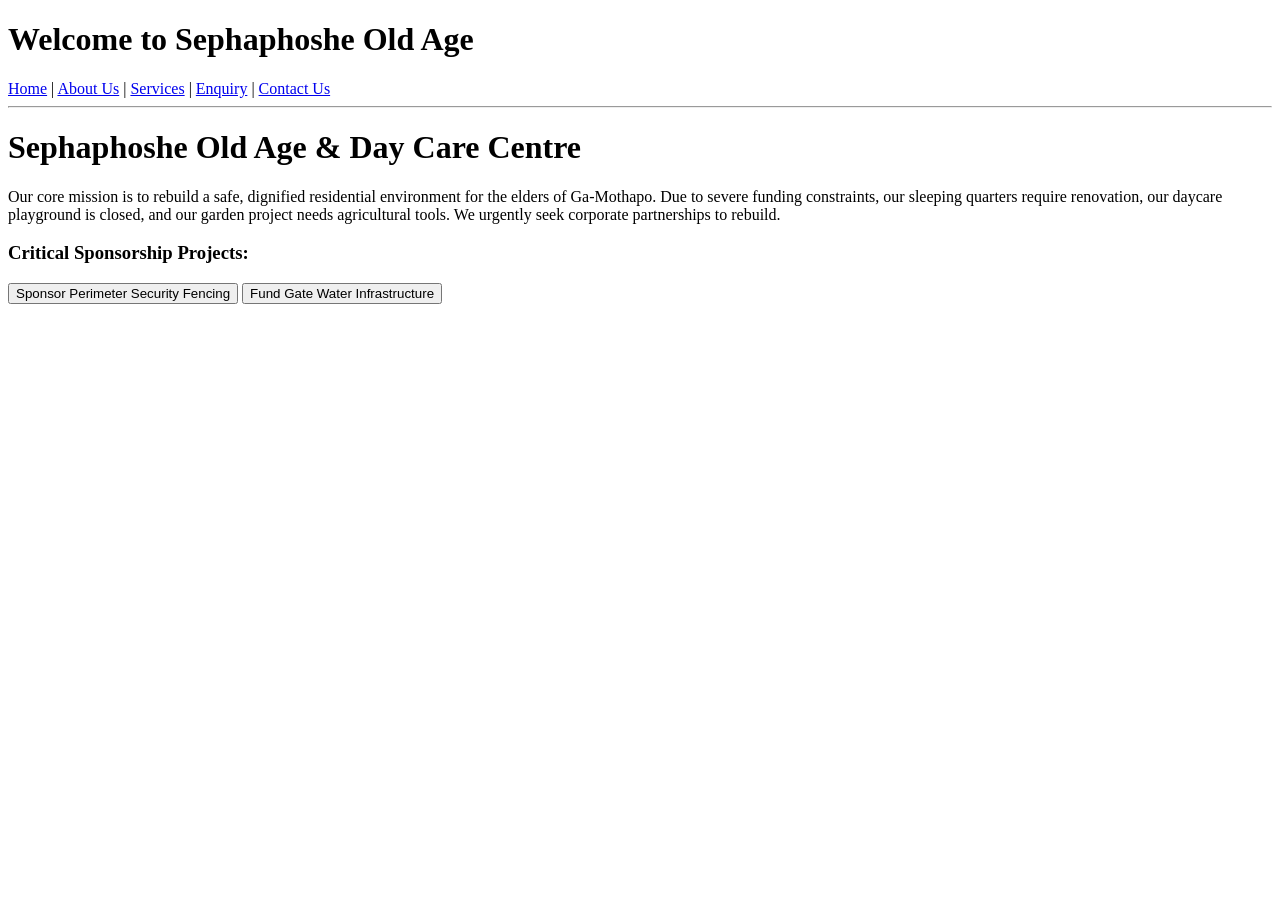
==== Sephapose-website/index.html @ 915d4496 "Update index.html" ====
<!DOCTYPE html>
<html lang="en">
<head>
    <meta charset="UTF-8">
    <title>Home - Sephaphoshe Care Centre</title>
    <link rel="stylesheet" href="css/style.css">
</head>
<body>
    <h1>Welcome to Sephaphoshe Old Age </h1>
    

    
    <nav>
        <a href="index.html">Home</a> | 
        <a href="about.html">About Us</a> | 
        <a href="services.html">Services</a> | 
        <a href="enquiry.html">Enquiry</a> | 
        <a href="contact.html">Contact Us</a>
    </nav>
    <hr>

    <h1>Sephaphoshe Old Age & Day Care Centre</h1>
    <p>
        Our core mission is to rebuild a safe, dignified residential environment for the elders of Ga-Mothapo. 
        Due to severe funding constraints, our sleeping quarters require renovation, our daycare playground is 
        closed, and our garden project needs agricultural tools. We urgently seek corporate partnerships to rebuild.
    </p>

    <h3>Critical Sponsorship Projects:</h3>
    <button type="button">Sponsor Perimeter Security Fencing</button>
    <button type="button">Fund Gate Water Infrastructure</button>

</body>
</html>
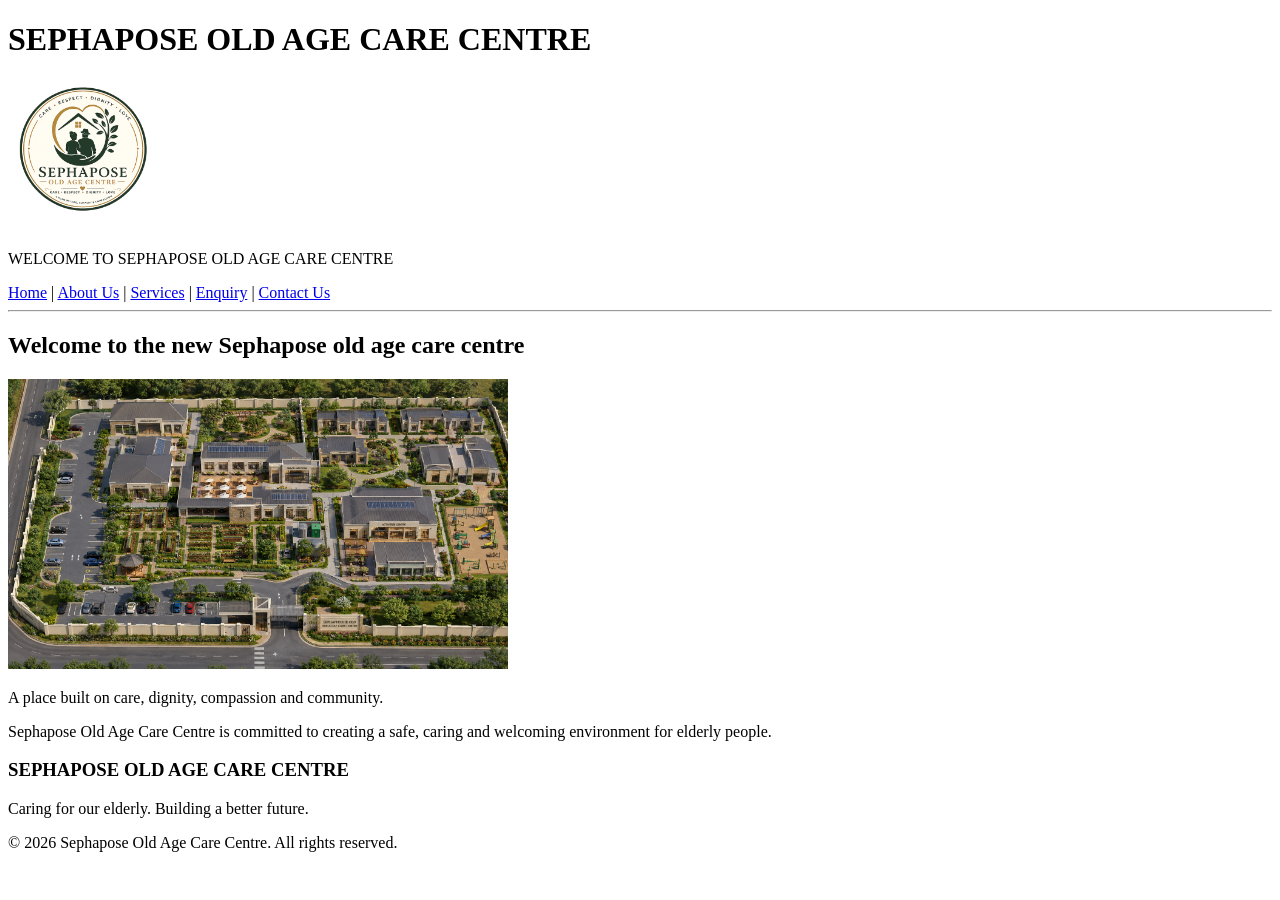
==== commit 8218e454: "adding features" ====
--- a/Sephapose-website/index.html
+++ b/Sephapose-website/index.html
@@ -1,15 +1,37 @@
 <!DOCTYPE html>
 <html lang="en">
+
 <head>
     <meta charset="UTF-8">
-    <title>Home - Sephaphoshe Care Centre</title>
-    <link rel="stylesheet" href="css/style.css">
+    <meta name="viewport" content="width=device-width, initial-scale=1.0">
+
+    <title>Sephapose Old Age Care Centre</title>
+
+    <meta
+        name="description"
+        content="Sephapose Old Age Care Centre - A place built on care, dignity, compassion and community."
+    >
 </head>
+
 <body>
-    <h1>Welcome to Sephaphoshe Old Age </h1>
+
+    <!-- ================= HEADER ================= -->
+
+    <header>
+
     
 
-    
+        <!-- Website Name -->
+        <div>
+            <h1>SEPHAPOSE OLD AGE CARE CENTRE</h1>
+            <!--logo-->
+                <img src = "images/Sephapose logo.png" alt = "Sephapose Logo" width = "150">
+            <p>WELCOME TO SEPHAPOSE OLD AGE CARE CENTRE</p>
+        </div>
+
+        <!-- Navigation -->
+        <nav>
+            
     <nav>
         <a href="index.html">Home</a> | 
         <a href="about.html">About Us</a> | 
@@ -18,18 +40,65 @@
         <a href="contact.html">Contact Us</a>
     </nav>
     <hr>
+   
 
-    <h1>Sephaphoshe Old Age & Day Care Centre</h1>
-    <p>
-        Our core mission is to rebuild a safe, dignified residential environment for the elders of Ga-Mothapo. 
-        Due to severe funding constraints, our sleeping quarters require renovation, our daycare playground is 
-        closed, and our garden project needs agricultural tools. We urgently seek corporate partnerships to rebuild.
-    </p>
+    </header>
 
-    <h3>Critical Sponsorship Projects:</h3>
-    <button type="button">Sponsor Perimeter Security Fencing</button>
-    <button type="button">Fund Gate Water Infrastructure</button>
+
+    <!-- ================= MAIN CONTENT ================= -->
+
+    <main>
+
+        <!-- HOME -->
+
+        <section id="home">
+
+            <h2>Welcome to the new Sephapose old age care centre</h2>
+             <div>
+                <img src ="images/new-centre.png"alt = "Sephapose Old Age Care Centre" width = "500">
+             </div>
+            <p>
+                A place built on care, dignity, compassion and community.
+            </p>
+
+            <p>
+                Sephapose Old Age Care Centre is committed to creating
+                a safe, caring and welcoming environment for elderly people.
+            </p>
+
+            
+
+        </section>
+
+
+      
+
+       
+
+
+  
+
+    </main>
+
+
+    <!-- ================= FOOTER ================= -->
+
+    <footer>
+
+        <h3>SEPHAPOSE OLD AGE CARE CENTRE</h3>
+
+        <p>
+            Caring for our elderly. Building a better future.
+        </p>
+
+        <p>
+            &copy; 2026 Sephapose Old Age Care Centre.
+            All rights reserved.
+        </p>
+
+    </footer>
 
 </body>
+
 </html>
 
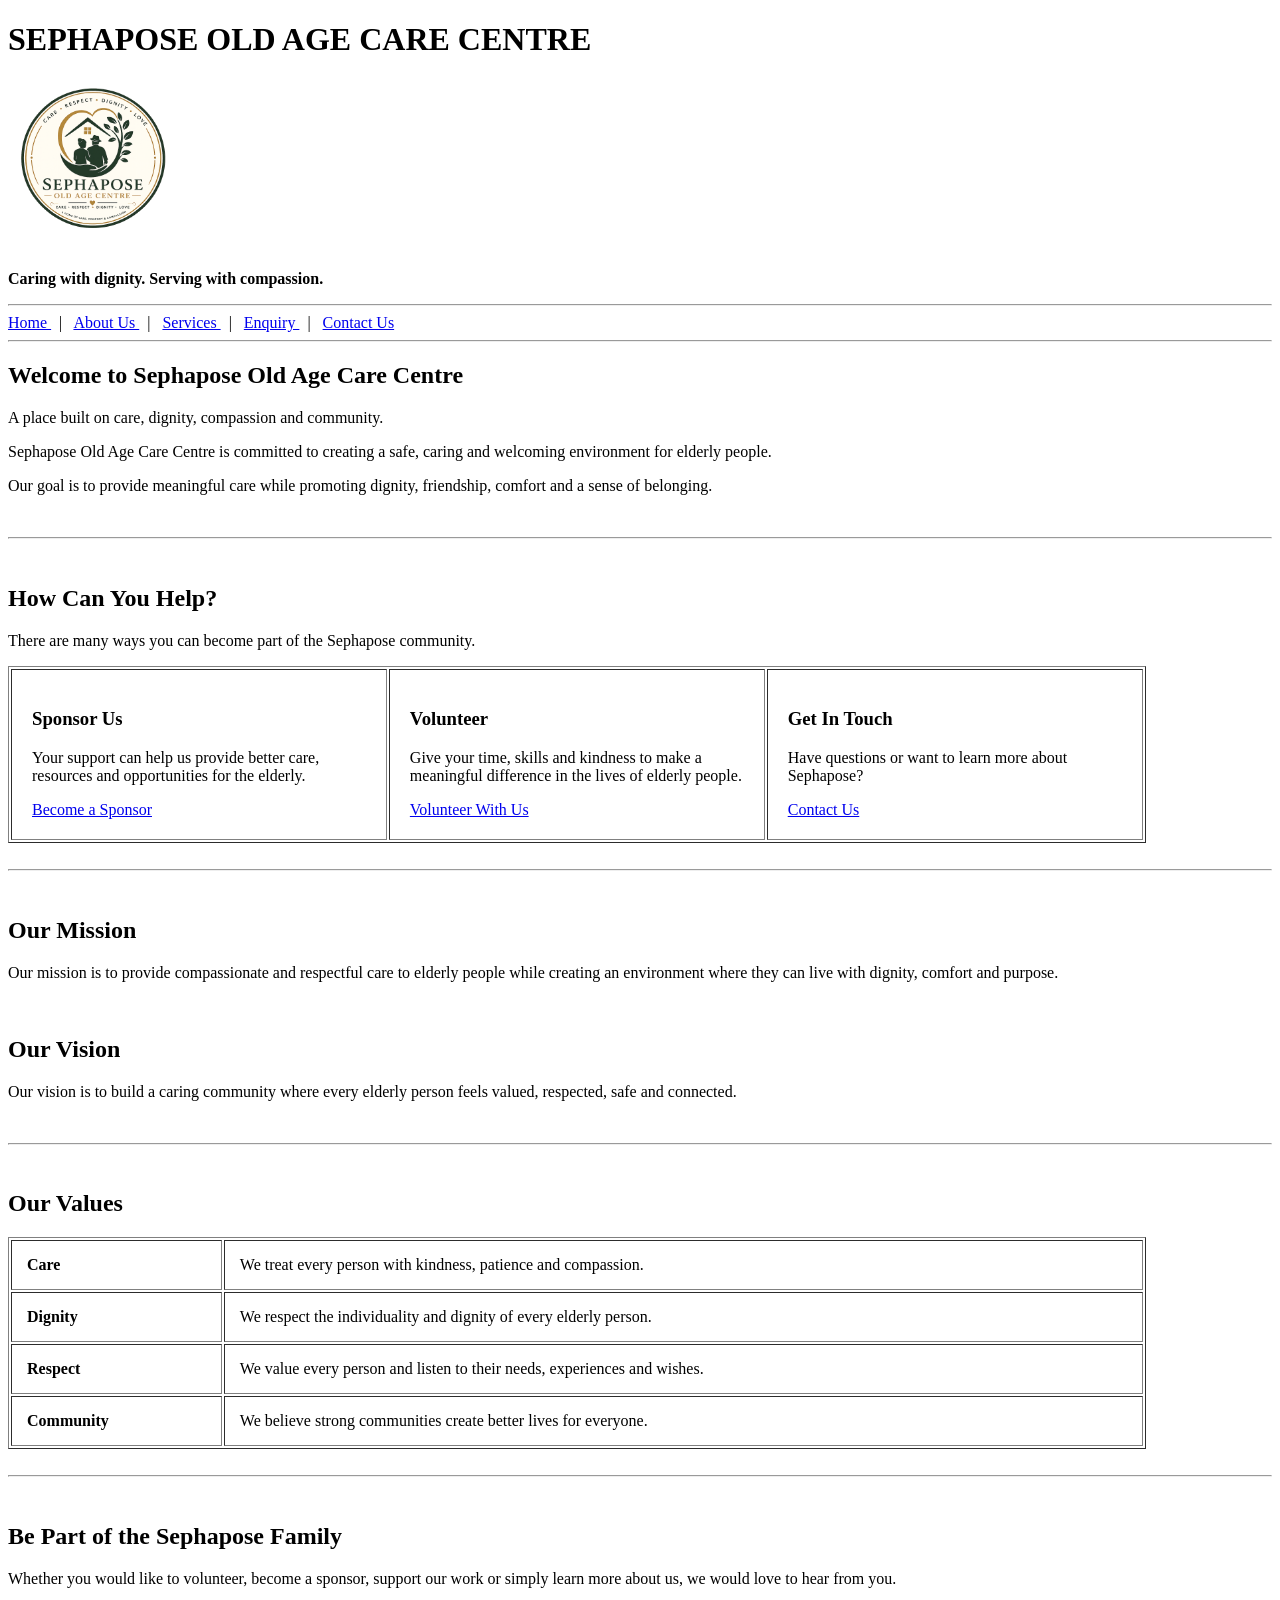
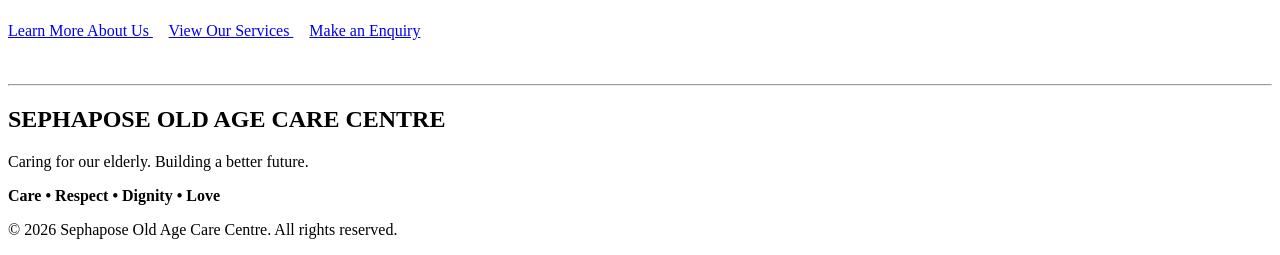
==== commit cddc35a1: "modified my htmls they where not giving" ====
--- a/Sephapose-website/index.html
+++ b/Sephapose-website/index.html
@@ -2,103 +2,600 @@
 <html lang="en">
 
 <head>
+
+    <!-- ========================================= -->
+    <!-- PAGE INFORMATION -->
+    <!-- ========================================= -->
+
+    <!-- Sets the character encoding -->
     <meta charset="UTF-8">
+
+    <!-- Makes the website work on different screen sizes -->
     <meta name="viewport" content="width=device-width, initial-scale=1.0">
 
+    <!-- The title shown on the browser tab -->
     <title>Sephapose Old Age Care Centre</title>
-
-    <meta
-        name="description"
-        content="Sephapose Old Age Care Centre - A place built on care, dignity, compassion and community."
-    >
+       <link rel="icon" href="images/Sephapose logo.png">
 </head>
 
+
 <body>
 
-    <!-- ================= HEADER ================= -->
+
+    <!-- ========================================= -->
+    <!-- HEADER SECTION -->
+    <!-- ========================================= -->
 
     <header>
 
-    
-
-        <!-- Website Name -->
-        <div>
-            <h1>SEPHAPOSE OLD AGE CARE CENTRE</h1>
-            <!--logo-->
-                <img src = "images/Sephapose logo.png" alt = "Sephapose Logo" width = "150">
-            <p>WELCOME TO SEPHAPOSE OLD AGE CARE CENTRE</p>
-        </div>
-
-        <!-- Navigation -->
-        <nav>
-            
+        <!-- Main organisation name -->
+        <h1>
+            SEPHAPOSE OLD AGE CARE CENTRE
+        </h1>
+
+
+        <!-- Sephapose logo -->
+        <!-- Make sure the logo is inside the images folder -->
+        <img
+            src="images/Sephapose logo.png"
+            alt="Sephapose Old Age Care Centre Logo"
+            width="170"
+        >
+
+
+        <!-- Short organisation slogan -->
+        <p>
+            <strong>
+                Caring with dignity. Serving with compassion.
+            </strong>
+        </p>
+
+    </header>
+
+
+
+    <!-- Horizontal line separating the header -->
+    <hr>
+
+
+
+    <!-- ========================================= -->
+    <!-- NAVIGATION SECTION -->
+    <!-- ========================================= -->
+
     <nav>
-        <a href="index.html">Home</a> | 
-        <a href="about.html">About Us</a> | 
-        <a href="services.html">Services</a> | 
-        <a href="enquiry.html">Enquiry</a> | 
-        <a href="contact.html">Contact Us</a>
+
+        <!-- Link to the Home page -->
+        <a href="index.html">
+            Home
+        </a>
+
+
+        &nbsp; | &nbsp;
+
+
+        <!-- Link to the About Us page -->
+        <a href="about.html">
+            About Us
+        </a>
+
+
+        &nbsp; | &nbsp;
+
+
+        <!-- Link to the Services page -->
+        <a href="services.html">
+            Services
+        </a>
+
+
+        &nbsp; | &nbsp;
+
+
+        <!-- Link to the Enquiry page -->
+        <a href="enquiry.html">
+            Enquiry
+        </a>
+
+
+        &nbsp; | &nbsp;
+
+
+        <!-- Link to the Contact Us page -->
+        <a href="contact.html">
+            Contact Us
+        </a>
+
     </nav>
+
+
+
+    <!-- Horizontal line below navigation -->
     <hr>
-   
-
-    </header>
-
-
-    <!-- ================= MAIN CONTENT ================= -->
+
+
+
+    <!-- ========================================= -->
+    <!-- MAIN CONTENT -->
+    <!-- ========================================= -->
 
     <main>
 
-        <!-- HOME -->
-
-        <section id="home">
-
-            <h2>Welcome to the new Sephapose old age care centre</h2>
-             <div>
-                <img src ="images/new-centre.png"alt = "Sephapose Old Age Care Centre" width = "500">
-             </div>
+
+        <!-- ========================================= -->
+        <!-- WELCOME SECTION -->
+        <!-- ========================================= -->
+
+        <section>
+
+            <!-- Main welcome heading -->
+            <h2>
+                Welcome to Sephapose Old Age Care Centre
+            </h2>
+
+
+            <!-- Short introduction -->
             <p>
                 A place built on care, dignity, compassion and community.
             </p>
 
+
+            <!-- Introduction to Sephapose -->
             <p>
                 Sephapose Old Age Care Centre is committed to creating
-                a safe, caring and welcoming environment for elderly people.
+                a safe, caring and welcoming environment for elderly
+                people.
             </p>
 
-            
+
+            <!-- Additional introduction -->
+            <p>
+                Our goal is to provide meaningful care while promoting
+                dignity, friendship, comfort and a sense of belonging.
+            </p>
 
         </section>
 
 
-      
-
-       
-
-
-  
+
+        <!-- Space between sections -->
+        <br>
+
+
+        <!-- Section separator -->
+        <hr>
+
+
+        <br>
+
+
+
+        <!-- ========================================= -->
+        <!-- HOW CAN YOU HELP SECTION -->
+        <!-- ========================================= -->
+
+        <section>
+
+            <!-- Section heading -->
+            <h2>
+                How Can You Help?
+            </h2>
+
+
+            <!-- Section introduction -->
+            <p>
+                There are many ways you can become part of the
+                Sephapose community.
+            </p>
+
+
+
+            <!-- Table containing three ways to help -->
+            <table
+                border="1"
+                cellpadding="20"
+                width="90%"
+            >
+
+                <tr>
+
+
+                    <!-- ================================= -->
+                    <!-- SPONSOR COLUMN -->
+                    <!-- ================================= -->
+
+                    <td
+                        width="33%"
+                        valign="top"
+                    >
+
+                        <!-- Sponsor heading -->
+                        <h3>
+                            Sponsor Us
+                        </h3>
+
+
+                        <!-- Sponsor description -->
+                        <p>
+                            Your support can help us provide better
+                            care, resources and opportunities for
+                            the elderly.
+                        </p>
+
+
+                        <!-- Sponsor link -->
+                        <a href="enquiry.html">
+                            Become a Sponsor
+                        </a>
+
+                    </td>
+
+
+
+                    <!-- ================================= -->
+                    <!-- VOLUNTEER COLUMN -->
+                    <!-- ================================= -->
+
+                    <td
+                        width="33%"
+                        valign="top"
+                    >
+
+                        <!-- Volunteer heading -->
+                        <h3>
+                            Volunteer
+                        </h3>
+
+
+                        <!-- Volunteer description -->
+                        <p>
+                            Give your time, skills and kindness to
+                            make a meaningful difference in the lives
+                            of elderly people.
+                        </p>
+
+
+                        <!-- Volunteer link -->
+                        <a href="enquiry.html">
+                            Volunteer With Us
+                        </a>
+
+                    </td>
+
+
+
+                    <!-- ================================= -->
+                    <!-- CONTACT COLUMN -->
+                    <!-- ================================= -->
+
+                    <td
+                        width="33%"
+                        valign="top"
+                    >
+
+                        <!-- Contact heading -->
+                        <h3>
+                            Get In Touch
+                        </h3>
+
+
+                        <!-- Contact description -->
+                        <p>
+                            Have questions or want to learn more
+                            about Sephapose?
+                        </p>
+
+
+                        <!-- Contact link -->
+                        <a href="contact.html">
+                            Contact Us
+                        </a>
+
+                    </td>
+
+
+                </tr>
+
+            </table>
+
+        </section>
+
+
+
+        <!-- Space between sections -->
+        <br>
+
+
+        <!-- Section separator -->
+        <hr>
+
+
+        <br>
+
+
+
+        <!-- ========================================= -->
+        <!-- OUR MISSION SECTION -->
+        <!-- ========================================= -->
+
+        <section>
+
+            <!-- Mission heading -->
+            <h2>
+                Our Mission
+            </h2>
+
+
+            <!-- Mission statement -->
+            <p>
+                Our mission is to provide compassionate and respectful
+                care to elderly people while creating an environment
+                where they can live with dignity, comfort and purpose.
+            </p>
+
+        </section>
+
+
+
+        <!-- Space between sections -->
+        <br>
+
+
+
+        <!-- ========================================= -->
+        <!-- OUR VISION SECTION -->
+        <!-- ========================================= -->
+
+        <section>
+
+            <!-- Vision heading -->
+            <h2>
+                Our Vision
+            </h2>
+
+
+            <!-- Vision statement -->
+            <p>
+                Our vision is to build a caring community where every
+                elderly person feels valued, respected, safe and
+                connected.
+            </p>
+
+        </section>
+
+
+
+        <!-- Space between sections -->
+        <br>
+
+
+        <!-- Section separator -->
+        <hr>
+
+
+        <br>
+
+
+
+        <!-- ========================================= -->
+        <!-- OUR VALUES SECTION -->
+        <!-- ========================================= -->
+
+        <section>
+
+            <!-- Values heading -->
+            <h2>
+                Our Values
+            </h2>
+
+
+            <!-- Table containing our values -->
+            <table
+                border="1"
+                cellpadding="15"
+                width="90%"
+            >
+
+
+                <!-- ================================= -->
+                <!-- CARE -->
+                <!-- ================================= -->
+
+                <tr>
+
+                    <td>
+                        <strong>
+                            Care
+                        </strong>
+                    </td>
+
+                    <td>
+                        We treat every person with kindness,
+                        patience and compassion.
+                    </td>
+
+                </tr>
+
+
+
+                <!-- ================================= -->
+                <!-- DIGNITY -->
+                <!-- ================================= -->
+
+                <tr>
+
+                    <td>
+                        <strong>
+                            Dignity
+                        </strong>
+                    </td>
+
+                    <td>
+                        We respect the individuality and dignity
+                        of every elderly person.
+                    </td>
+
+                </tr>
+
+
+
+                <!-- ================================= -->
+                <!-- RESPECT -->
+                <!-- ================================= -->
+
+                <tr>
+
+                    <td>
+                        <strong>
+                            Respect
+                        </strong>
+                    </td>
+
+                    <td>
+                        We value every person and listen to their
+                        needs, experiences and wishes.
+                    </td>
+
+                </tr>
+
+
+
+                <!-- ================================= -->
+                <!-- COMMUNITY -->
+                <!-- ================================= -->
+
+                <tr>
+
+                    <td>
+                        <strong>
+                            Community
+                        </strong>
+                    </td>
+
+                    <td>
+                        We believe strong communities create
+                        better lives for everyone.
+                    </td>
+
+                </tr>
+
+
+            </table>
+
+        </section>
+
+
+
+        <!-- Space between sections -->
+        <br>
+
+
+        <!-- Section separator -->
+        <hr>
+
+
+        <br>
+
+
+
+        <!-- ========================================= -->
+        <!-- CALL TO ACTION SECTION -->
+        <!-- ========================================= -->
+
+        <section>
+
+            <!-- Call to action heading -->
+            <h2>
+                Be Part of the Sephapose Family
+            </h2>
+
+
+            <!-- Call to action message -->
+            <p>
+                Whether you would like to volunteer, become a sponsor,
+                support our work or simply learn more about us,
+                we would love to hear from you.
+            </p>
+
+
+            <br>
+
+
+            <!-- Link to About Us -->
+            <a href="about.html">
+                Learn More About Us
+            </a>
+
+
+            &nbsp;&nbsp;&nbsp;
+
+
+            <!-- Link to Services -->
+            <a href="services.html">
+                View Our Services
+            </a>
+
+
+            &nbsp;&nbsp;&nbsp;
+
+
+            <!-- Link to Enquiry -->
+            <a href="enquiry.html">
+                Make an Enquiry
+            </a>
+
+        </section>
+
 
     </main>
 
 
-    <!-- ================= FOOTER ================= -->
+
+    <!-- Space before footer -->
+    <br>
+    <br>
+
+
+    <!-- Footer separator -->
+    <hr>
+
+
+
+    <!-- ========================================= -->
+    <!-- FOOTER SECTION -->
+    <!-- ========================================= -->
 
     <footer>
 
-        <h3>SEPHAPOSE OLD AGE CARE CENTRE</h3>
-
+        <!-- Organisation name -->
+        <h2>
+            SEPHAPOSE OLD AGE CARE CENTRE
+        </h2>
+
+
+        <!-- Organisation slogan -->
         <p>
             Caring for our elderly. Building a better future.
         </p>
 
+
+        <!-- Organisation values -->
         <p>
-            &copy; 2026 Sephapose Old Age Care Centre.
+            <strong>
+                Care • Respect • Dignity • Love
+            </strong>
+        </p>
+
+
+        <!-- Copyright -->
+        <p>
+            © 2026 Sephapose Old Age Care Centre.
             All rights reserved.
         </p>
 
     </footer>
 
+
 </body>
 
-</html>
-
+</html>  
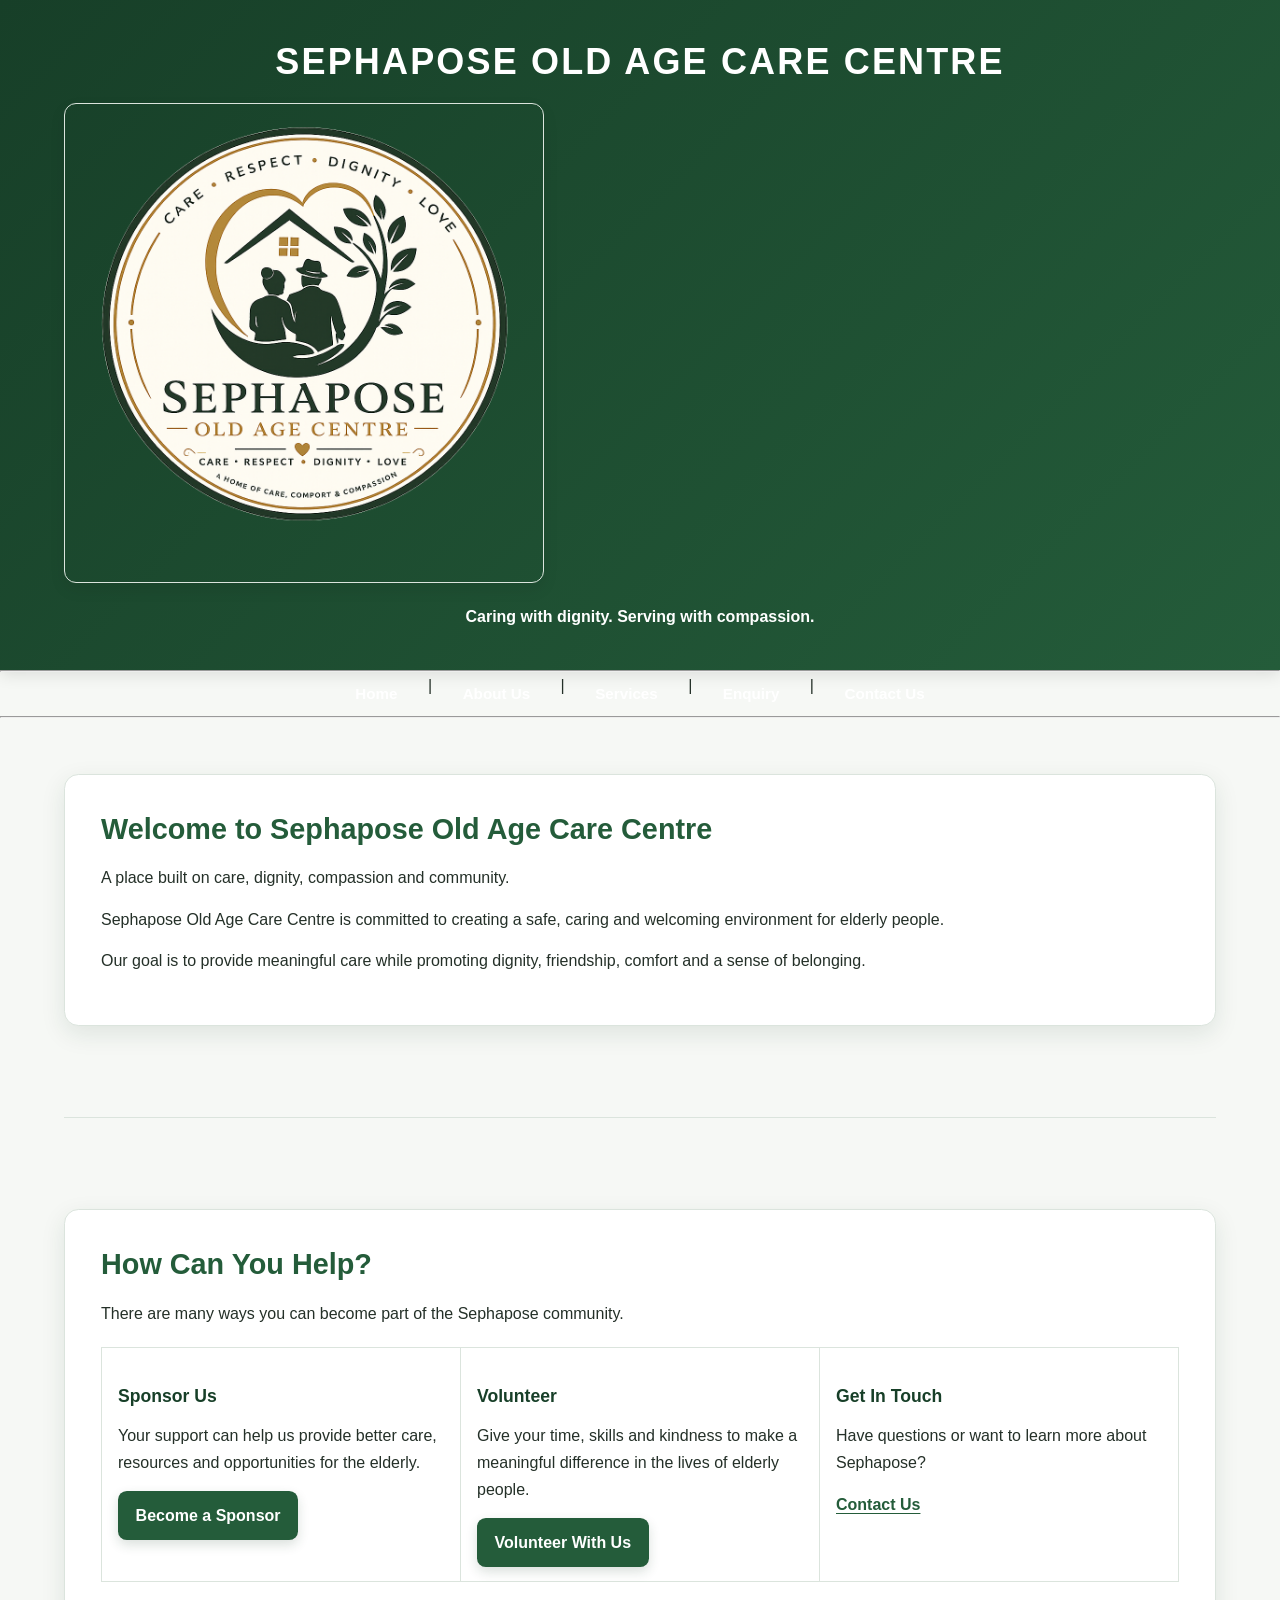
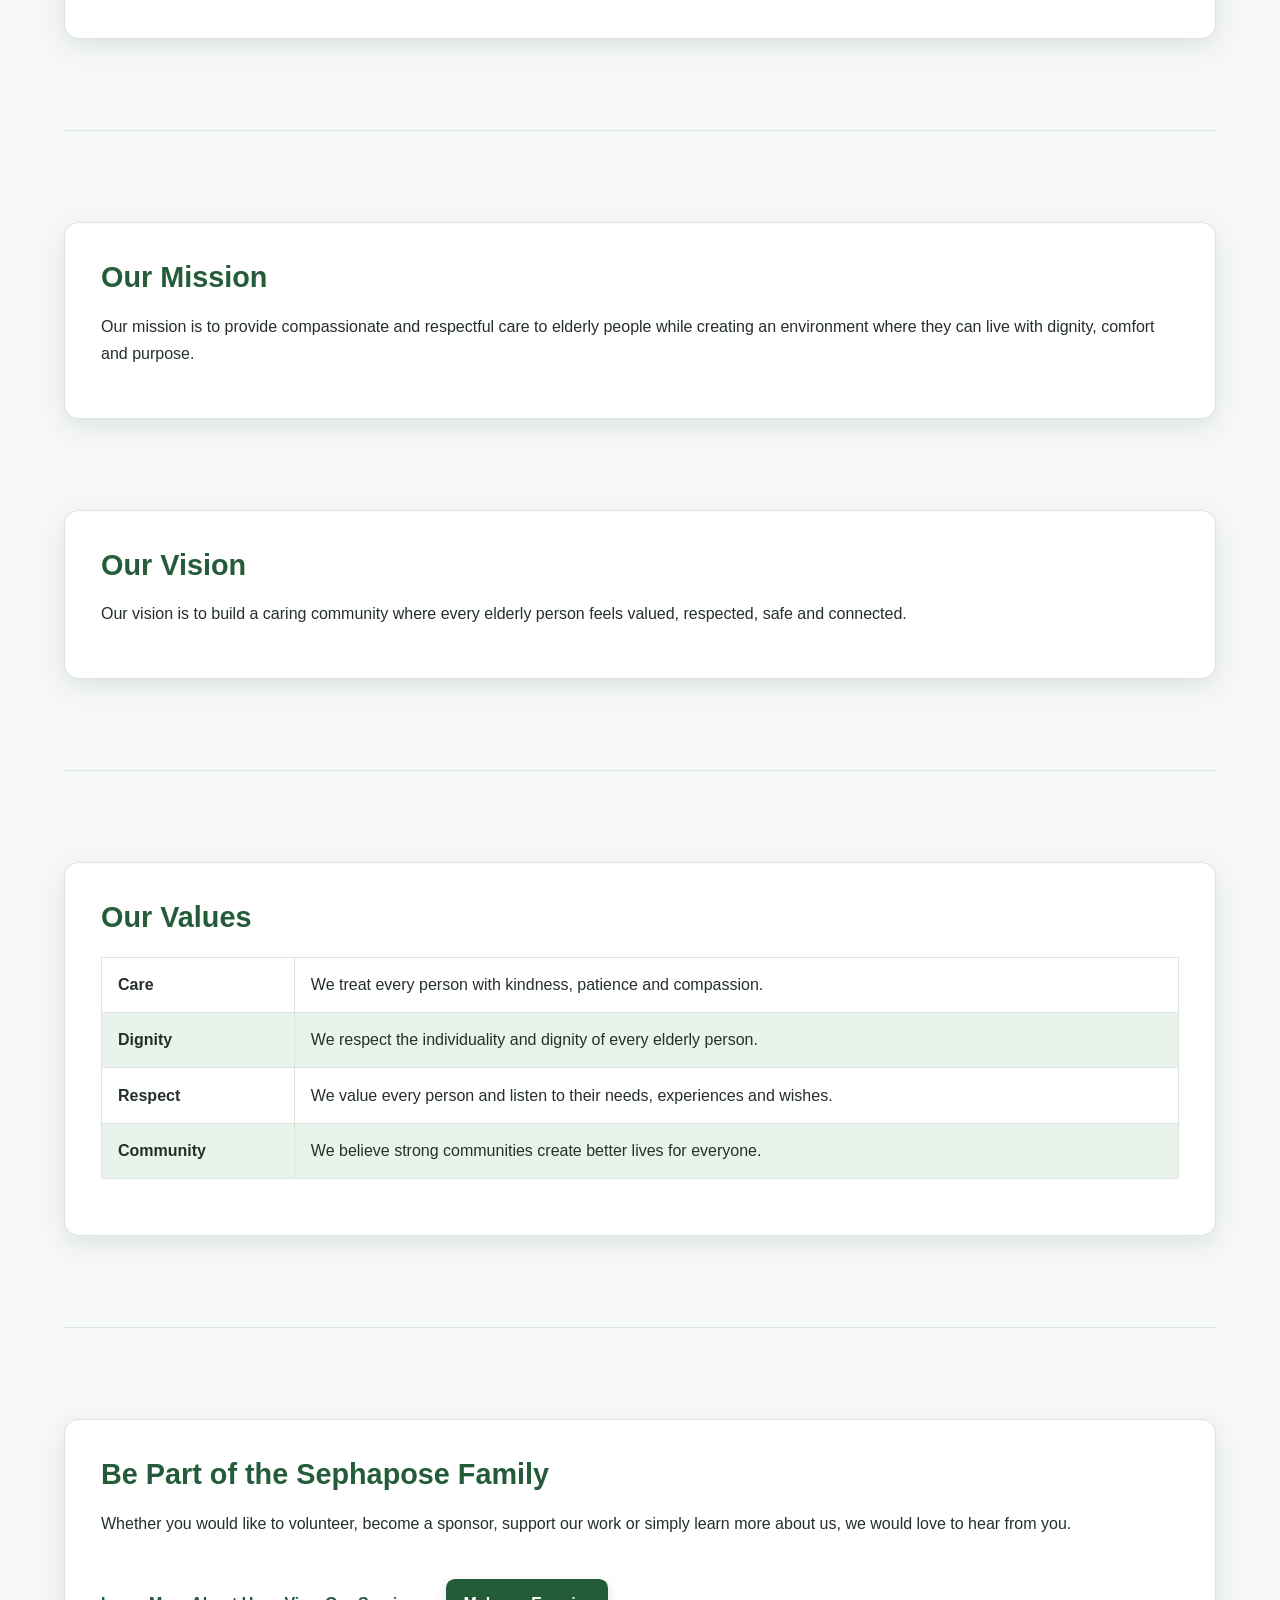
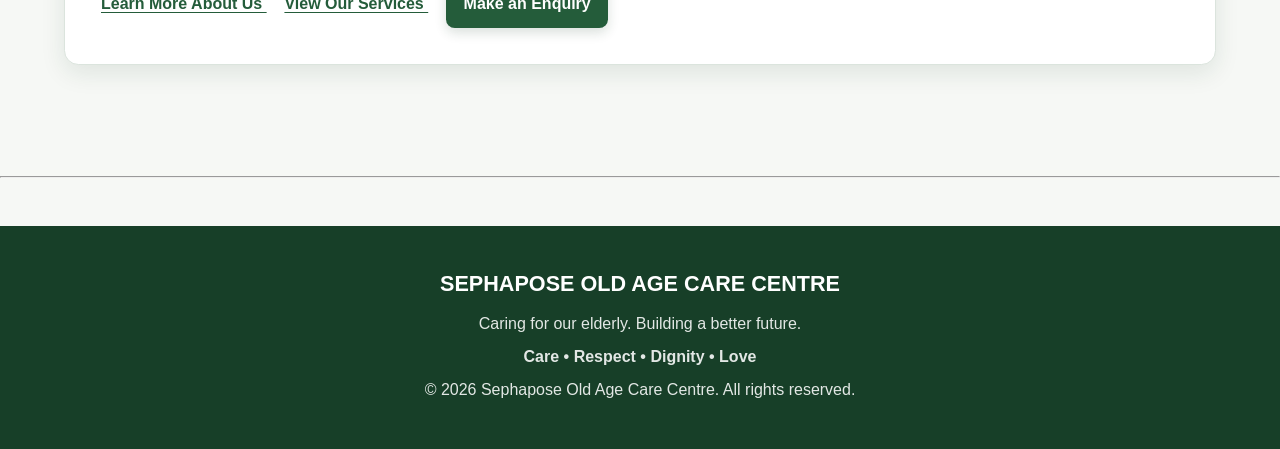
==== commit b1cac65b: "The start of css" ====
--- a/Sephapose-website/index.html
+++ b/Sephapose-website/index.html
@@ -16,6 +16,8 @@
     <!-- The title shown on the browser tab -->
     <title>Sephapose Old Age Care Centre</title>
        <link rel="icon" href="images/Sephapose logo.png">
+                <link rel="stylesheet" href="css/style.css">
+
 </head>
 
 
--- a/Sephapose-website/css/style.css
+++ b/Sephapose-website/css/style.css
@@ -0,0 +1,529 @@
+/* =========================================================
+   SEPHAPOSHE OLD AGE CARE CENTRE
+   Part 2 - External CSS / Responsive Design
+   ========================================================= */
+
+/* -------------------------
+   1. Global variables
+   ------------------------- */
+:root {
+    --primary: #245c3a;
+    --primary-dark: #173f28;
+    --primary-light: #e9f3ec;
+    --accent: #d99b35;
+    --accent-light: #fff5df;
+    --text: #243028;
+    --muted: #66736a;
+    --white: #ffffff;
+    --light: #f6f8f5;
+    --border: #dbe4dd;
+    --shadow: 0 0.5rem 1.5rem rgba(23, 63, 40, 0.10);
+    --radius: 0.9rem;
+    --max-width: 75rem;
+}
+
+/* -------------------------
+   2. Reset / default styling
+   ------------------------- */
+* {
+    box-sizing: border-box;
+    margin: 0;
+    padding: 0;
+}
+
+html {
+    scroll-behavior: smooth;
+    font-size: 100%;
+}
+
+body {
+    min-height: 100vh;
+    font-family: Arial, Helvetica, sans-serif;
+    font-size: 1rem;
+    line-height: 1.7;
+    color: var(--text);
+    background: var(--light);
+}
+
+/* Makes keyboard focus easy to see */
+:focus-visible {
+    outline: 0.2rem solid var(--accent);
+    outline-offset: 0.2rem;
+}
+
+/* -------------------------
+   3. Header
+   ------------------------- */
+header {
+    width: 100%;
+    padding: 2rem 5%;
+    text-align: center;
+    color: var(--white);
+    background: linear-gradient(135deg, var(--primary-dark), var(--primary));
+    box-shadow: 0 0.25rem 1rem rgba(0, 0, 0, 0.12);
+}
+
+header h1 {
+    margin-bottom: 1rem;
+    font-size: clamp(1.35rem, 3vw, 2.25rem);
+    line-height: 1.2;
+    letter-spacing: 0.06em;
+}
+
+header hr,
+footer hr {
+    max-width: 75rem;
+    margin: 1.25rem auto 0;
+    border: 0;
+    border-top: 0.08rem solid rgba(255, 255, 255, 0.35);
+}
+
+/* -------------------------
+   4. Navigation
+   ------------------------- */
+nav {
+    display: flex;
+    flex-wrap: wrap;
+    justify-content: center;
+    gap: 0.45rem;
+    max-width: var(--max-width);
+    margin: 0 auto;
+}
+
+nav a {
+    display: inline-block;
+    padding: 0.55rem 0.9rem;
+    border-radius: 2rem;
+    color: var(--white);
+    font-weight: 700;
+    font-size: 0.95rem;
+    text-decoration: none;
+    transition: background-color 0.2s ease, transform 0.2s ease;
+}
+
+nav a:hover {
+    background-color: rgba(255, 255, 255, 0.16);
+    transform: translateY(-0.1rem);
+}
+
+nav a:active {
+    transform: translateY(0);
+    background-color: var(--accent);
+}
+
+/* -------------------------
+   5. Main content
+   ------------------------- */
+main {
+    width: min(92%, var(--max-width));
+    margin: 2.5rem auto;
+}
+
+main > h2:first-child {
+    margin-bottom: 1rem;
+    color: var(--primary-dark);
+    font-size: clamp(1.75rem, 4vw, 2.5rem);
+    line-height: 1.2;
+}
+
+main > p {
+    max-width: 50rem;
+    margin-bottom: 1rem;
+    color: var(--muted);
+}
+
+/* -------------------------
+   6. Sections / cards
+   ------------------------- */
+section {
+    margin: 2rem 0;
+    padding: clamp(1.25rem, 3vw, 2rem);
+    background: var(--white);
+    border: 0.08rem solid var(--border);
+    border-radius: var(--radius);
+    box-shadow: var(--shadow);
+}
+
+section:hover {
+    box-shadow: 0 0.75rem 2rem rgba(23, 63, 40, 0.14);
+}
+
+section h2 {
+    margin-bottom: 1rem;
+    color: var(--primary);
+    font-size: clamp(1.35rem, 3vw, 1.8rem);
+    line-height: 1.3;
+}
+
+section h3 {
+    margin: 1.25rem 0 0.65rem;
+    color: var(--primary-dark);
+    font-size: 1.1rem;
+}
+
+section p {
+    margin-bottom: 0.9rem;
+}
+
+section ul {
+    margin: 0.75rem 0 0 1.25rem;
+}
+
+section li {
+    margin-bottom: 0.4rem;
+}
+
+main > hr {
+    border: 0;
+    border-top: 0.08rem solid var(--border);
+    margin: 2rem 0;
+}
+
+/* -------------------------
+   7. Images
+   ------------------------- */
+img {
+    display: block;
+    width: 100%;
+    max-width: 30rem;
+    height: auto;
+    margin: 1.25rem 0;
+    border-radius: 0.75rem;
+    border: 0.08rem solid var(--border);
+    box-shadow: 0 0.4rem 1rem rgba(0, 0, 0, 0.08);
+    object-fit: cover;
+}
+
+section img:hover {
+    transform: scale(1.01);
+    transition: transform 0.2s ease;
+}
+
+/* -------------------------
+   8. Links / buttons
+   ------------------------- */
+a {
+    color: var(--primary);
+    font-weight: 600;
+    text-underline-offset: 0.18rem;
+}
+
+main a:not(nav a) {
+    transition: color 0.2s ease, background-color 0.2s ease;
+}
+
+main a:not(nav a):hover {
+    color: var(--primary-dark);
+}
+
+main a[href="enquiry.html"] {
+    display: inline-block;
+    padding: 0.7rem 1.1rem;
+    border-radius: 0.55rem;
+    color: var(--white);
+    background: var(--primary);
+    text-decoration: none;
+    box-shadow: 0 0.3rem 0.7rem rgba(23, 63, 40, 0.16);
+}
+
+main a[href="enquiry.html"]:hover {
+    background: var(--primary-dark);
+    transform: translateY(-0.08rem);
+}
+
+main a[href="enquiry.html"]:active {
+    transform: translateY(0);
+}
+
+/* -------------------------
+   9. Tables
+   ------------------------- */
+table {
+    width: 100%;
+    margin: 1.25rem 0;
+    border-collapse: collapse;
+    background: var(--white);
+    overflow: hidden;
+}
+
+th,
+td {
+    padding: 0.85rem 1rem;
+    text-align: left;
+    vertical-align: top;
+    border: 0.08rem solid var(--border);
+}
+
+th {
+    color: var(--white);
+    background: var(--primary);
+    font-weight: 700;
+}
+
+tr:nth-child(even) {
+    background: var(--primary-light);
+}
+
+tr:hover {
+    background: var(--accent-light);
+}
+
+/* -------------------------
+   10. Forms
+   ------------------------- */
+form {
+    max-width: 50rem;
+    margin: 0 auto;
+}
+
+fieldset {
+    padding: clamp(1.25rem, 4vw, 2rem);
+    border: 0.12rem solid var(--border);
+    border-radius: var(--radius);
+    background: var(--white);
+    box-shadow: var(--shadow);
+}
+
+legend {
+    padding: 0 0.65rem;
+    color: var(--primary-dark);
+    font-size: 1.35rem;
+    font-weight: 700;
+}
+
+label {
+    display: block;
+    margin: 1rem 0 0.35rem;
+    color: var(--primary-dark);
+    font-weight: 700;
+}
+
+input,
+select,
+textarea {
+    width: 100%;
+    padding: 0.75rem 0.85rem;
+    border: 0.08rem solid #bccac0;
+    border-radius: 0.5rem;
+    color: var(--text);
+    background: var(--white);
+    font: inherit;
+}
+
+input:hover,
+select:hover,
+textarea:hover {
+    border-color: var(--primary);
+}
+
+input:focus,
+select:focus,
+textarea:focus {
+    border-color: var(--primary);
+    box-shadow: 0 0 0 0.2rem rgba(36, 92, 58, 0.12);
+    outline: none;
+}
+
+textarea {
+    min-height: 9rem;
+    resize: vertical;
+}
+
+button,
+input[type="submit"] {
+    width: auto;
+    margin-top: 1.25rem;
+    padding: 0.75rem 1.35rem;
+    border: 0;
+    border-radius: 0.55rem;
+    color: var(--white);
+    background: var(--primary);
+    font: inherit;
+    font-weight: 700;
+    cursor: pointer;
+    transition: background-color 0.2s ease, transform 0.2s ease;
+}
+
+button:hover,
+input[type="submit"]:hover {
+    background: var(--primary-dark);
+    transform: translateY(-0.1rem);
+}
+
+button:active,
+input[type="submit"]:active {
+    transform: translateY(0);
+    background: var(--accent);
+}
+
+/* -------------------------
+   11. Footer
+   ------------------------- */
+footer {
+    margin-top: 3rem;
+    padding: 2.5rem 5%;
+    text-align: center;
+    color: var(--white);
+    background: var(--primary-dark);
+}
+
+footer h2 {
+    margin-bottom: 0.5rem;
+    font-size: 1.35rem;
+}
+
+footer p {
+    margin: 0.35rem 0;
+    color: rgba(255, 255, 255, 0.88);
+}
+
+/* -------------------------
+   12. Responsive iframe / map
+   ------------------------- */
+iframe {
+    width: 100%;
+    max-width: 100%;
+    min-height: 20rem;
+    border: 0;
+    border-radius: 0.75rem;
+}
+
+/* -------------------------
+   13. Responsive layout
+   Tablet: 768px+
+   ------------------------- */
+@media (min-width: 48rem) {
+    main {
+        width: min(90%, var(--max-width));
+    }
+
+    section {
+        padding: 2rem;
+    }
+
+    section img {
+        max-width: 32rem;
+    }
+
+    table {
+        font-size: 1rem;
+    }
+}
+
+/* -------------------------
+   14. Desktop: 1024px+
+   ------------------------- */
+@media (min-width: 64rem) {
+    header {
+        padding: 2.5rem 5%;
+    }
+
+    main {
+        margin-top: 3.5rem;
+        margin-bottom: 3.5rem;
+    }
+
+    section {
+        padding: 2.25rem;
+    }
+
+    section img {
+        max-width: 34rem;
+    }
+}
+
+/* -------------------------
+   15. Mobile: below 600px
+   ------------------------- */
+@media (max-width: 37.5rem) {
+    body {
+        font-size: 0.95rem;
+    }
+
+    header {
+        padding: 1.5rem 4%;
+    }
+
+    header h1 {
+        font-size: 1.35rem;
+        letter-spacing: 0.03em;
+    }
+
+    nav {
+        flex-direction: column;
+        align-items: stretch;
+        gap: 0.3rem;
+    }
+
+    nav a {
+        text-align: center;
+        border-radius: 0.5rem;
+    }
+
+    main {
+        width: 94%;
+        margin: 1.5rem auto;
+    }
+
+    section {
+        padding: 1.15rem;
+        margin: 1.25rem 0;
+    }
+
+    th,
+    td {
+        padding: 0.65rem;
+        font-size: 0.9rem;
+    }
+
+    /* Keeps wide tables usable on small screens */
+    table {
+        display: block;
+        overflow-x: auto;
+        white-space: normal;
+    }
+
+    iframe {
+        min-height: 16rem;
+    }
+
+    footer {
+        padding: 2rem 4%;
+    }
+}
+
+/* -------------------------
+   16. Small phones
+   ------------------------- */
+@media (max-width: 30rem) {
+    main > h2:first-child {
+        font-size: 1.65rem;
+    }
+
+    section h2 {
+        font-size: 1.3rem;
+    }
+
+    button,
+    input[type="submit"],
+    main a[href="enquiry.html"] {
+        width: 100%;
+        text-align: center;
+    }
+}
+
+/* -------------------------
+   17. Reduced motion accessibility
+   ------------------------- */
+@media (prefers-reduced-motion: reduce) {
+    html {
+        scroll-behavior: auto;
+    }
+
+    *,
+    *::before,
+    *::after {
+        transition: none !important;
+        animation: none !important;
+    }
+}
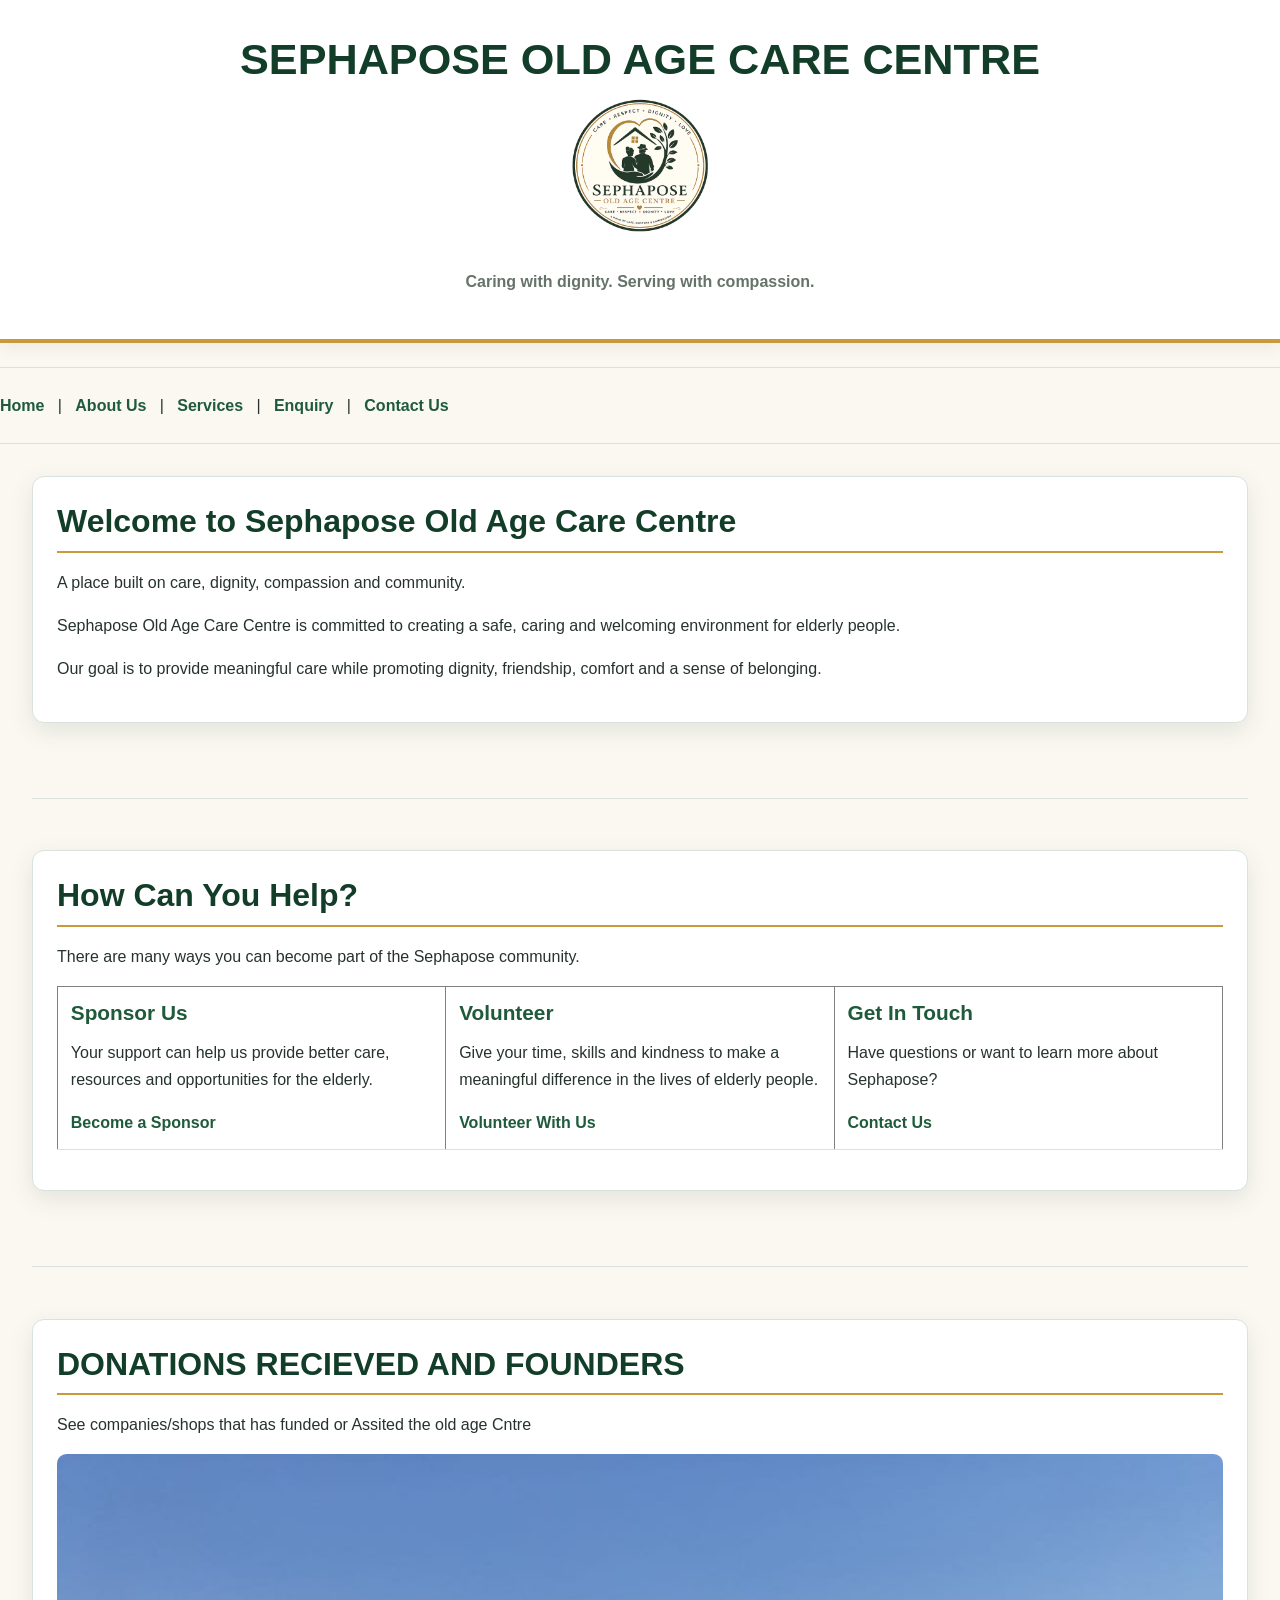
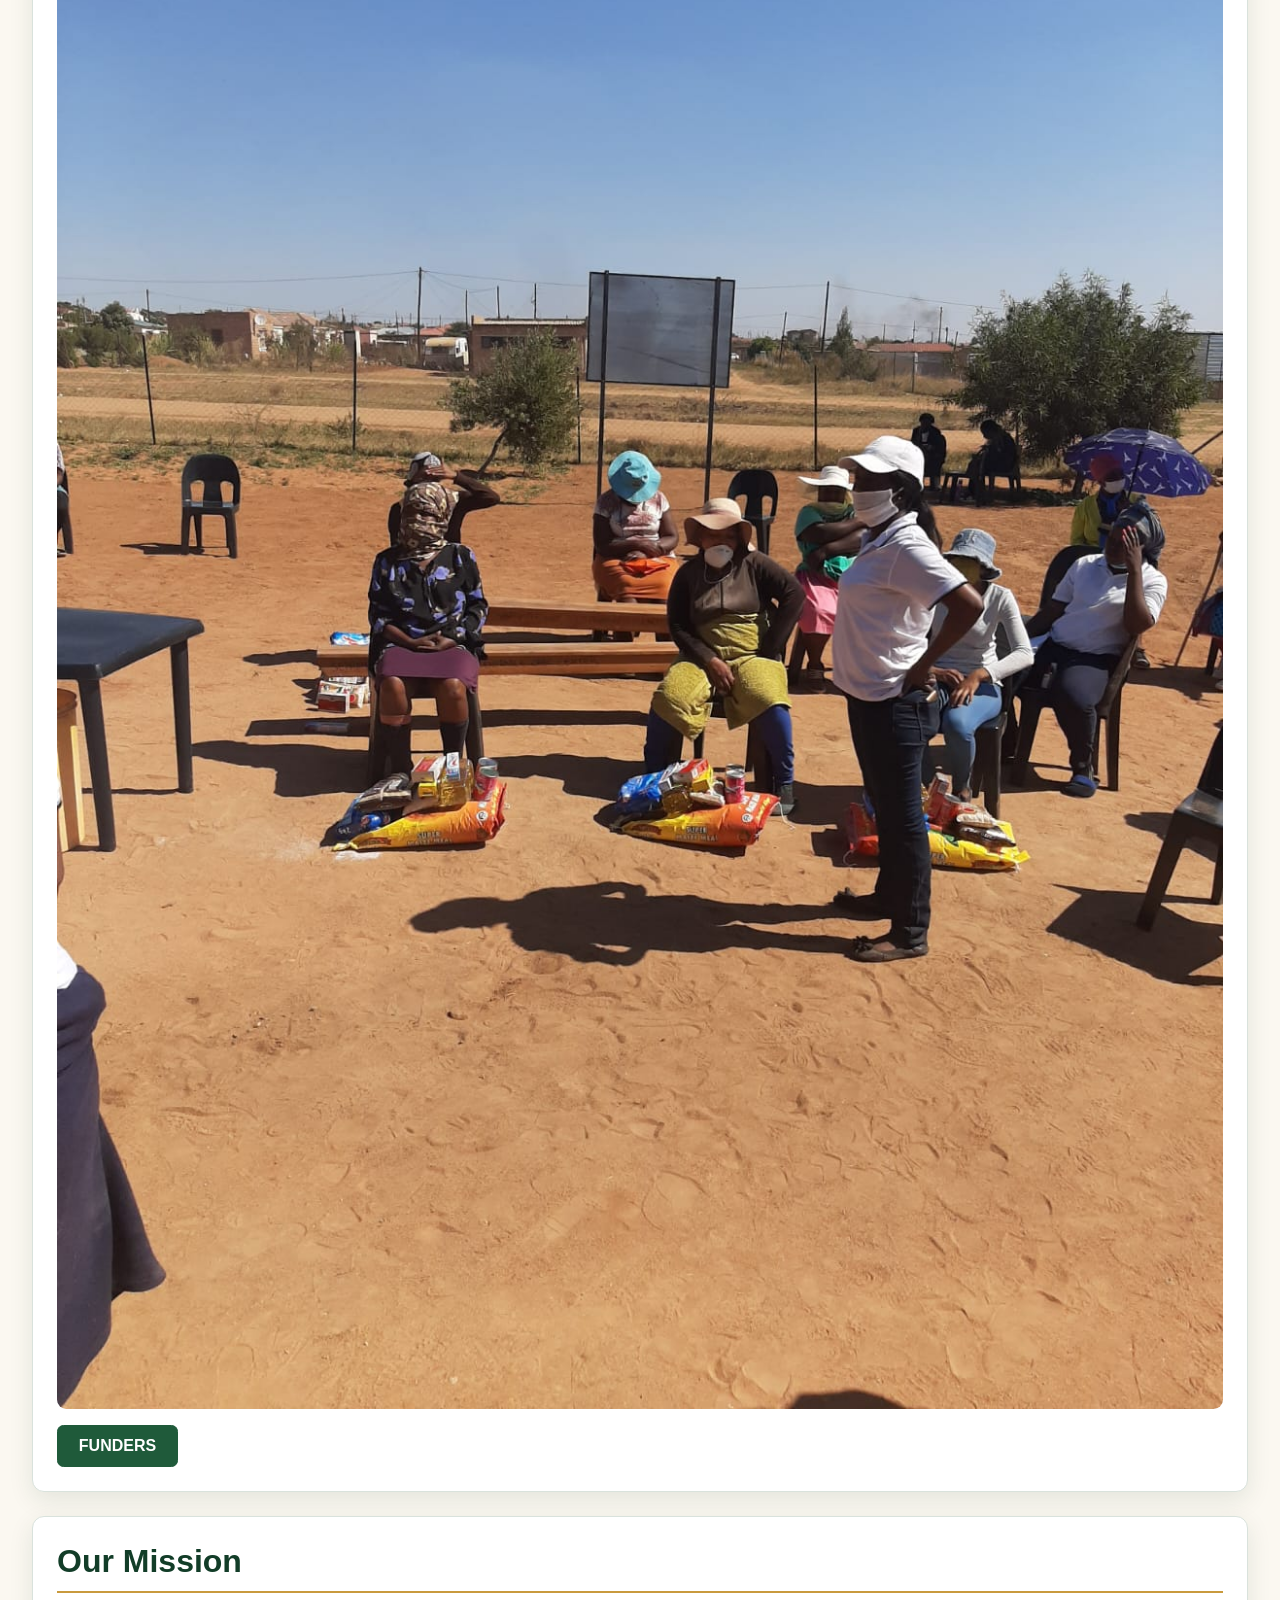
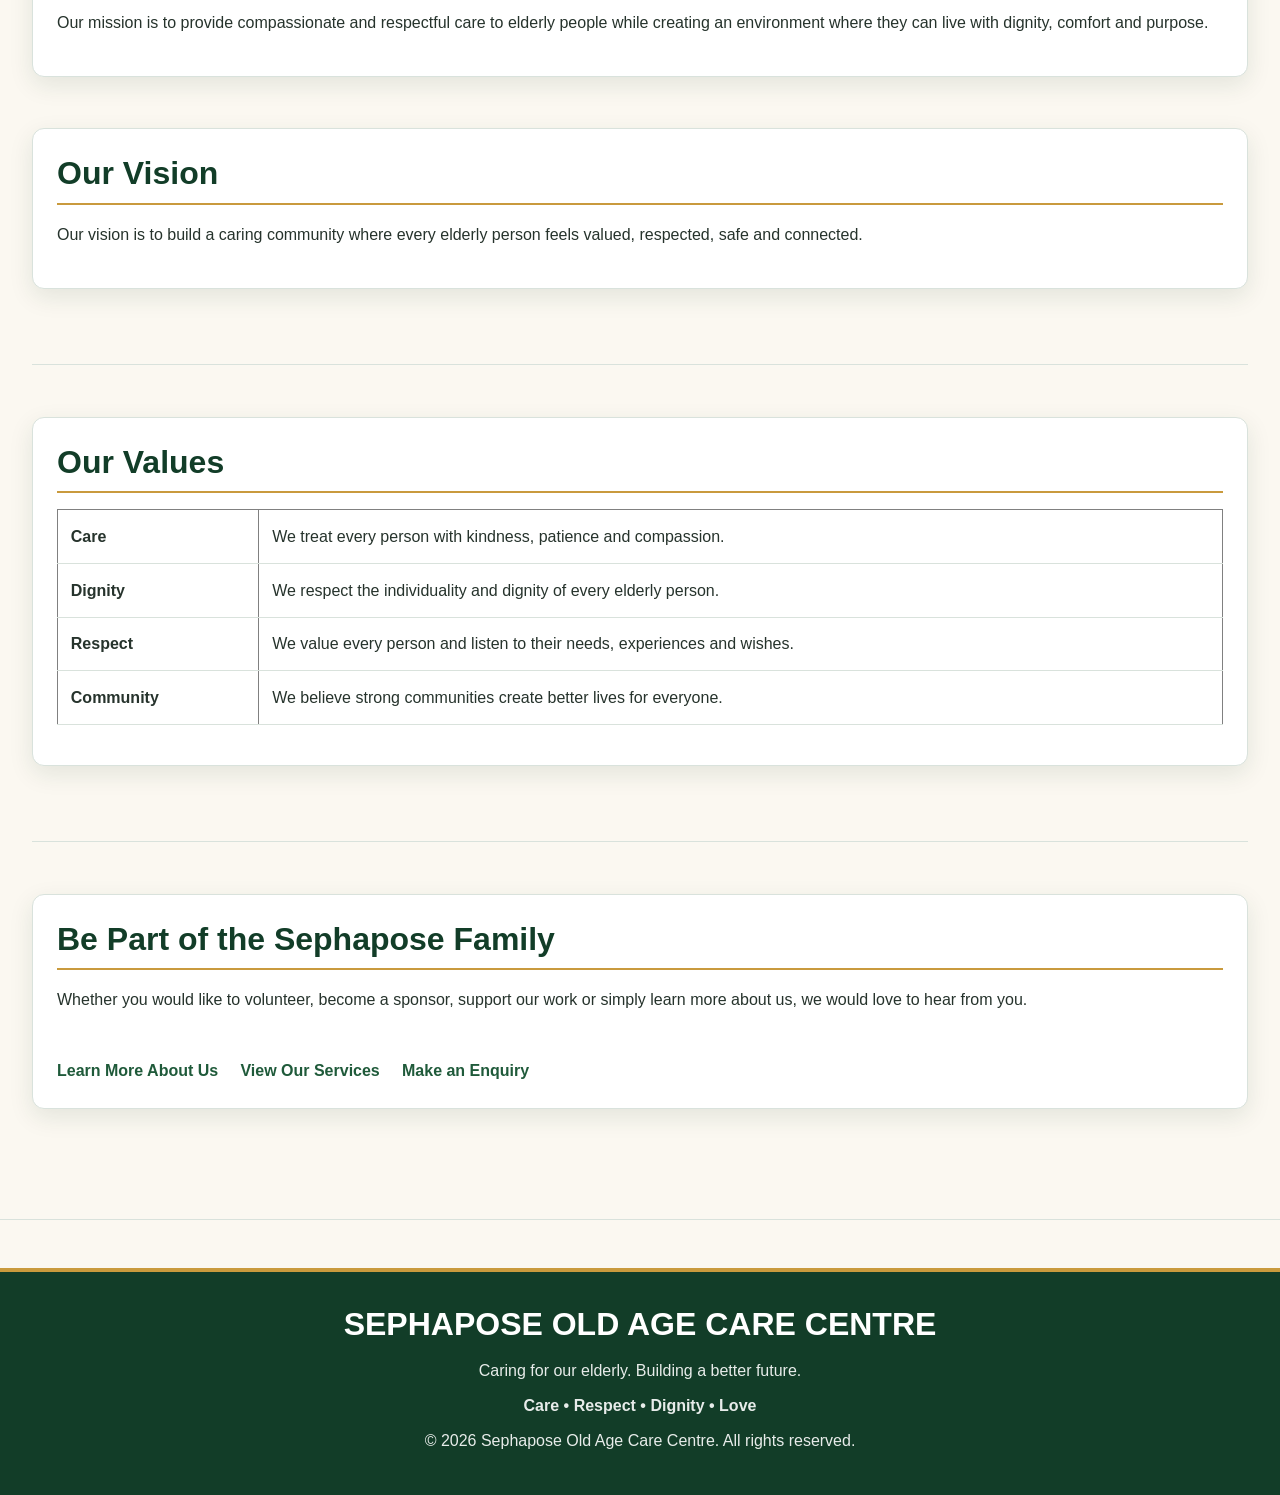
==== commit 2f278dd7: "added js.script" ====
--- a/Sephapose-website/index.html
+++ b/Sephapose-website/index.html
@@ -313,6 +313,30 @@
 
 
         <br>
+        <!--testing java script-->
+      <section>
+        <h2 id ="special-heading">
+            DONATIONS RECIEVED AND FOUNDERS
+        </h2>
+        <p id ="special-message">
+            See companies/shops that has funded or Assited the old age Cntre
+
+        </p>
+        <p>
+            <img
+            id = "special-Image"
+            src ="images/foodparcels.jpeg"
+            alt = "Freshly decorated cupcakes"
+            hidden
+            >
+        </p>
+
+        <button id ="special-buttton" type ="button"> 
+            FUNDERS
+        </button>
+
+
+      </section>
 
 
 
@@ -599,5 +623,10 @@
 
 
 </body>
+<!--WE LOAD THE JAVASCRIPT FILE AFTER THE PAGE CONTENT-->
+
+<script src = "js/script.js"></script>
+
+
 
 </html>  
--- a/Sephapose-website/css/style.css
+++ b/Sephapose-website/css/style.css
@@ -1,529 +1,1878 @@
 /* =========================================================
-   SEPHAPOSHE OLD AGE CARE CENTRE
-   Part 2 - External CSS / Responsive Design
-   ========================================================= */
-
-/* -------------------------
-   1. Global variables
-   ------------------------- */
+   SEPHAPOSE OLD AGE CARE CENTRE
+   WEDE5020 - PART 2
+   RESPONSIVE CSS STYLESHEET
+   ========================================================= */
+
+
+/* =========================================================
+   1. COLOUR VARIABLES
+   =========================================================
+   These variables keep the colour scheme consistent
+   throughout the website.
+   ========================================================= */
+
 :root {
-    --primary: #245c3a;
-    --primary-dark: #173f28;
-    --primary-light: #e9f3ec;
-    --accent: #d99b35;
-    --accent-light: #fff5df;
-    --text: #243028;
-    --muted: #66736a;
+    --green-dark: #123d28;
+    --green: #1f5a3a;
+    --green-light: #eaf3ed;
+
+    --gold: #c99a3d;
+    --gold-light: #f4ead4;
+
+    --cream: #fbf8f1;
     --white: #ffffff;
-    --light: #f6f8f5;
-    --border: #dbe4dd;
-    --shadow: 0 0.5rem 1.5rem rgba(23, 63, 40, 0.10);
-    --radius: 0.9rem;
-    --max-width: 75rem;
-}
-
-/* -------------------------
-   2. Reset / default styling
-   ------------------------- */
+
+    --text: #26332c;
+    --muted: #65736a;
+    --border: #d9e2dc;
+
+    --shadow: 0 0.5rem 1.5rem rgba(18, 61, 40, 0.10);
+    --radius: 0.75rem;
+
+    /* Maximum content width for large screens */
+    --max-width: 76rem;
+}
+
+
+/* =========================================================
+   2. GLOBAL RESET
+   =========================================================
+   Removes default browser spacing and makes sizing easier
+   to control across different devices.
+   ========================================================= */
+
 * {
     box-sizing: border-box;
     margin: 0;
     padding: 0;
 }
 
+
+/* =========================================================
+   3. HTML SETTINGS
+   ========================================================= */
+
 html {
+    width: 100%;
+    overflow-x: hidden;
+
+    /* Smooth scrolling for better navigation */
     scroll-behavior: smooth;
-    font-size: 100%;
-}
+}
+
+
+/* =========================================================
+   4. BODY
+   =========================================================
+   Main typography and background styling.
+   ========================================================= */
 
 body {
+    width: 100%;
     min-height: 100vh;
+
     font-family: Arial, Helvetica, sans-serif;
     font-size: 1rem;
     line-height: 1.7;
+
+    background: var(--cream);
     color: var(--text);
-    background: var(--light);
-}
-
-/* Makes keyboard focus easy to see */
-:focus-visible {
-    outline: 0.2rem solid var(--accent);
-    outline-offset: 0.2rem;
-}
-
-/* -------------------------
-   3. Header
-   ------------------------- */
-header {
+
+    overflow-x: hidden;
+}
+
+
+/* =========================================================
+   5. TYPOGRAPHY
+   =========================================================
+   Responsive heading sizes are created using clamp().
+   This allows headings to change size depending on the
+   screen width.
+   ========================================================= */
+
+h1,
+h2,
+h3,
+h4 {
+    color: var(--green-dark);
+    line-height: 1.25;
+    margin-bottom: 0.8rem;
+}
+
+
+/* Responsive typography using clamp() */
+h1 {
+    font-size: clamp(1.7rem, 4vw, 2.7rem);
+}
+
+h2 {
+    font-size: clamp(1.4rem, 3vw, 2rem);
+}
+
+h3 {
+    font-size: 1.3rem;
+}
+
+p {
+    margin-bottom: 1rem;
+}
+
+
+/* =========================================================
+   6. RESPONSIVE IMAGES
+   =========================================================
+   Images automatically shrink to fit the available space.
+   height:auto keeps the original image proportions.
+   ========================================================= */
+
+img {
+    max-width: 100%;
+    height: auto;
+    display: block;
+}
+
+
+/* =========================================================
+   7. GENERAL LINKS
+   ========================================================= */
+
+a {
+    color: var(--green);
+    text-decoration: none;
+    font-weight: 600;
+}
+
+
+/* =========================================================
+   8. PSEUDO-CLASS: :visited
+   =========================================================
+   Controls the appearance of links that have already
+   been visited.
+   ========================================================= */
+
+a:visited {
+    color: var(--green);
+}
+
+
+/* =========================================================
+   9. MAIN HEADER
+   ========================================================= */
+
+body > header {
     width: 100%;
-    padding: 2rem 5%;
+    background: var(--white);
+
     text-align: center;
-    color: var(--white);
-    background: linear-gradient(135deg, var(--primary-dark), var(--primary));
-    box-shadow: 0 0.25rem 1rem rgba(0, 0, 0, 0.12);
-}
-
-header h1 {
-    margin-bottom: 1rem;
-    font-size: clamp(1.35rem, 3vw, 2.25rem);
-    line-height: 1.2;
-    letter-spacing: 0.06em;
-}
-
-header hr,
-footer hr {
-    max-width: 75rem;
-    margin: 1.25rem auto 0;
-    border: 0;
-    border-top: 0.08rem solid rgba(255, 255, 255, 0.35);
-}
-
-/* -------------------------
-   4. Navigation
-   ------------------------- */
-nav {
+
+    padding: 2rem 1rem 1.5rem;
+
+    border-bottom: 0.3rem solid var(--gold);
+
+    box-shadow: 0 0.3rem 1rem rgba(0, 0, 0, 0.06);
+}
+
+
+/* Header logo */
+
+body > header img {
+    width: min(10rem, 40vw);
+    margin: 0 auto 1rem;
+}
+
+
+/* Header title */
+
+body > header h1 {
+    margin-bottom: 0.4rem;
+    color: var(--green-dark);
+}
+
+
+/* Header description */
+
+body > header p {
+    color: var(--muted);
+    max-width: 45rem;
+    margin: 0 auto 1.2rem;
+}
+
+
+/* =========================================================
+   10. DESKTOP NAVIGATION
+   =========================================================
+   Flexbox is used to keep navigation links organised
+   and centred on larger screens.
+   ========================================================= */
+
+body > header nav {
     display: flex;
     flex-wrap: wrap;
+
     justify-content: center;
-    gap: 0.45rem;
-    max-width: var(--max-width);
-    margin: 0 auto;
-}
-
-nav a {
+    align-items: center;
+
+    gap: 0.5rem;
+    margin-top: 1rem;
+}
+
+
+/* Navigation links */
+
+body > header nav a {
     display: inline-block;
-    padding: 0.55rem 0.9rem;
-    border-radius: 2rem;
-    color: var(--white);
-    font-weight: 700;
-    font-size: 0.95rem;
-    text-decoration: none;
-    transition: background-color 0.2s ease, transform 0.2s ease;
-}
-
-nav a:hover {
-    background-color: rgba(255, 255, 255, 0.16);
-    transform: translateY(-0.1rem);
-}
-
-nav a:active {
-    transform: translateY(0);
-    background-color: var(--accent);
-}
-
-/* -------------------------
-   5. Main content
-   ------------------------- */
+
+    padding: 0.6rem 1rem;
+
+    color: var(--green-dark);
+    background: var(--white);
+
+    border: 0.12rem solid transparent;
+    border-radius: 0.4rem;
+
+    transition:
+        border-color 0.2s ease,
+        box-shadow 0.2s ease;
+}
+
+
+/* =========================================================
+   11. PSEUDO-CLASS: :hover
+   =========================================================
+   Changes the navigation appearance when the mouse moves
+   over a link.
+   ========================================================= */
+
+body > header nav a:hover {
+    color: var(--green-dark);
+    background: var(--white);
+
+    border-color: var(--gold);
+
+    box-shadow: 0 0.2rem 0.6rem rgba(18, 61, 40, 0.08);
+}
+
+
+/* =========================================================
+   12. PSEUDO-CLASS: :focus
+   =========================================================
+   Gives keyboard users a visible focus indicator.
+   ========================================================= */
+
+body > header nav a:focus {
+    color: var(--green-dark);
+    background: var(--white);
+
+    outline: 0.15rem solid var(--gold);
+    outline-offset: 0.15rem;
+}
+
+
+/* =========================================================
+   13. PSEUDO-CLASS: :active
+   =========================================================
+   Shows a visual change while the link is being clicked.
+   ========================================================= */
+
+body > header nav a:active {
+    color: var(--green-dark);
+    background: var(--gold-light);
+}
+
+
+/* =========================================================
+   14. MAIN CONTENT
+   ========================================================= */
+
 main {
-    width: min(92%, var(--max-width));
-    margin: 2.5rem auto;
-}
-
-main > h2:first-child {
-    margin-bottom: 1rem;
-    color: var(--primary-dark);
-    font-size: clamp(1.75rem, 4vw, 2.5rem);
-    line-height: 1.2;
-}
-
-main > p {
-    max-width: 50rem;
-    margin-bottom: 1rem;
-    color: var(--muted);
-}
-
-/* -------------------------
-   6. Sections / cards
-   ------------------------- */
+    width: min(100% - 2rem, var(--max-width));
+
+    margin: 2rem auto;
+    padding: 0;
+}
+
+
+/* =========================================================
+   15. SECTIONS
+   ========================================================= */
+
 section {
-    margin: 2rem 0;
-    padding: clamp(1.25rem, 3vw, 2rem);
     background: var(--white);
+
+    padding: 1.5rem;
+    margin-bottom: 1.5rem;
+
     border: 0.08rem solid var(--border);
     border-radius: var(--radius);
+
     box-shadow: var(--shadow);
 }
 
-section:hover {
-    box-shadow: 0 0.75rem 2rem rgba(23, 63, 40, 0.14);
-}
+
+/* Section heading */
 
 section h2 {
+    border-bottom: 0.15rem solid var(--gold);
+
+    padding-bottom: 0.6rem;
     margin-bottom: 1rem;
-    color: var(--primary);
-    font-size: clamp(1.35rem, 3vw, 1.8rem);
-    line-height: 1.3;
-}
+}
+
+
+/* Section sub-heading */
 
 section h3 {
-    margin: 1.25rem 0 0.65rem;
-    color: var(--primary-dark);
-    font-size: 1.1rem;
-}
-
-section p {
-    margin-bottom: 0.9rem;
-}
-
-section ul {
-    margin: 0.75rem 0 0 1.25rem;
-}
-
-section li {
-    margin-bottom: 0.4rem;
-}
-
-main > hr {
+    color: var(--green);
+}
+
+
+/* =========================================================
+   16. ARTICLE
+   ========================================================= */
+
+article {
+    background: var(--white);
+
+    padding: 1.5rem;
+    margin-bottom: 1.5rem;
+
+    border-radius: var(--radius);
+    border: 0.08rem solid var(--border);
+}
+
+
+/* =========================================================
+   17. BLOCKQUOTE
+   ========================================================= */
+
+blockquote {
+    background: var(--green-light);
+
+    border-left: 0.3rem solid var(--gold);
+
+    padding: 1rem 1.25rem;
+    margin: 1rem 0;
+
+    border-radius: 0.4rem;
+}
+
+
+/* =========================================================
+   18. BUTTONS
+   ========================================================= */
+
+button,
+input[type="submit"],
+input[type="button"] {
+    background: var(--green);
+    color: var(--white);
+
+    border: 0.12rem solid var(--green);
+
+    padding: 0.7rem 1.3rem;
+
+    border-radius: 0.4rem;
+
+    font-size: 1rem;
+    font-weight: 700;
+
+    cursor: pointer;
+
+    transition:
+        border-color 0.2s ease,
+        box-shadow 0.2s ease;
+}
+
+
+/* =========================================================
+   19. PSEUDO-CLASS: BUTTON :hover
+   ========================================================= */
+
+button:hover,
+input[type="submit"]:hover,
+input[type="button"]:hover {
+    background: var(--green);
+    color: var(--white);
+
+    border-color: var(--gold);
+
+    box-shadow: 0 0.25rem 0.7rem rgba(18, 61, 40, 0.15);
+}
+
+
+/* =========================================================
+   20. PSEUDO-CLASS: BUTTON :focus
+   ========================================================= */
+
+button:focus,
+input[type="submit"]:focus,
+input[type="button"]:focus {
+    outline: 0.15rem solid var(--gold);
+    outline-offset: 0.15rem;
+}
+
+
+/* =========================================================
+   21. PSEUDO-CLASS: BUTTON :active
+   ========================================================= */
+
+button:active,
+input[type="submit"]:active,
+input[type="button"]:active {
+    background: var(--green-dark);
+    color: var(--white);
+}
+
+
+/* =========================================================
+   22. TWO-COLUMN TABLE LAYOUT
+   =========================================================
+   The existing table structure is used to create the
+   desktop sidebar + main content layout.
+   ========================================================= */
+
+body > table {
+    width: 100%;
+    max-width: 100%;
+
+    border-collapse: separate;
+    border-spacing: 0;
+
+    background: var(--cream);
+}
+
+
+/* =========================================================
+   23. SIDEBAR
+   ========================================================= */
+
+body > table > tbody > tr > td:first-child {
+    width: 20%;
+    min-width: 12rem;
+
+    padding: 2rem 1.2rem;
+
+    vertical-align: top;
+
+    background: var(--green-dark);
+    color: var(--white);
+
+    border-right: 0.3rem solid var(--gold);
+}
+
+
+/* Sidebar heading */
+
+body > table > tbody > tr > td:first-child h2 {
+    color: var(--white);
+
+    text-align: center;
+
+    letter-spacing: 0.08rem;
+
+    margin-bottom: 1rem;
+}
+
+
+/* Sidebar logo */
+
+body > table > tbody > tr > td:first-child img {
+    width: min(9rem, 80%);
+
+    height: auto;
+
+    margin: 0 auto 1.5rem;
+}
+
+
+/* Sidebar horizontal rule */
+
+body > table > tbody > tr > td:first-child hr {
+    border-top-color: rgba(255, 255, 255, 0.3);
+}
+
+
+/* Sidebar navigation */
+
+body > table > tbody > tr > td:first-child nav {
+    width: 100%;
+}
+
+
+/* Sidebar navigation paragraphs */
+
+body > table > tbody > tr > td:first-child nav p {
+    margin: 0 0 0.45rem;
+}
+
+
+/* Sidebar navigation links */
+
+body > table > tbody > tr > td:first-child nav a {
+    display: block;
+
+    width: 100%;
+
+    padding: 0.65rem 0.8rem;
+
+    color: var(--white);
+
+    background: rgba(255, 255, 255, 0.06);
+
+    border-left: 0.2rem solid transparent;
+
+    border-radius: 0.3rem;
+
+    transition:
+        border-color 0.2s ease,
+        padding-left 0.2s ease,
+        background 0.2s ease;
+}
+
+
+/* =========================================================
+   24. SIDEBAR :visited
+   ========================================================= */
+
+body > table > tbody > tr > td:first-child nav a:visited {
+    color: var(--white);
+}
+
+
+/* =========================================================
+   25. SIDEBAR :hover
+   ========================================================= */
+
+body > table > tbody > tr > td:first-child nav a:hover {
+    color: var(--white);
+
+    background: rgba(255, 255, 255, 0.10);
+
+    border-left-color: var(--gold);
+
+    padding-left: 1rem;
+}
+
+
+/* =========================================================
+   26. SIDEBAR :focus
+   ========================================================= */
+
+body > table > tbody > tr > td:first-child nav a:focus {
+    color: var(--white);
+
+    outline: 0.15rem solid var(--gold);
+    outline-offset: 0.1rem;
+}
+
+
+/* =========================================================
+   27. SIDEBAR :active
+   ========================================================= */
+
+body > table > tbody > tr > td:first-child nav a:active {
+    color: var(--white);
+
+    background: rgba(255, 255, 255, 0.12);
+}
+
+
+/* Sidebar text */
+
+body > table > tbody > tr > td:first-child p {
+    color: var(--white);
+}
+
+
+/* =========================================================
+   28. MAIN CONTENT COLUMN
+   ========================================================= */
+
+body > table > tbody > tr > td:nth-child(2) {
+    width: 80%;
+
+    padding: 2rem;
+
+    vertical-align: top;
+
+    background: var(--cream);
+
+    overflow-wrap: break-word;
+}
+
+
+/* Main content header */
+
+body > table > tbody > tr > td:nth-child(2) header {
+    background: transparent;
+
+    text-align: center;
+
+    padding: 1rem 0;
+
     border: 0;
-    border-top: 0.08rem solid var(--border);
-    margin: 2rem 0;
-}
-
-/* -------------------------
-   7. Images
-   ------------------------- */
-img {
-    display: block;
+
+    box-shadow: none;
+}
+
+
+body > table > tbody > tr > td:nth-child(2) header h1 {
+    color: var(--green-dark);
+}
+
+
+body > table > tbody > tr > td:nth-child(2) header p {
+    color: var(--muted);
+    margin-bottom: 0;
+}
+
+
+/* =========================================================
+   29. TABLES
+   ========================================================= */
+
+body > table table {
     width: 100%;
-    max-width: 30rem;
-    height: auto;
-    margin: 1.25rem 0;
-    border-radius: 0.75rem;
+    max-width: 100%;
+
+    border-collapse: collapse;
+
+    background: var(--white);
+
+    margin: 1rem 0;
+}
+
+
+/* Table headings */
+
+body > table table th {
+    background: var(--green-dark);
+    color: var(--white);
+
+    padding: 0.8rem;
+
+    text-align: left;
+
+    border: 1px solid var(--border);
+}
+
+
+/* Table cells */
+
+body > table table td {
+    padding: 0.8rem;
+
+    border: 1px solid var(--border);
+
+    vertical-align: top;
+
+    overflow-wrap: break-word;
+}
+
+
+/* Other tables */
+
+table:not(body > table) {
+    width: 100%;
+
+    border-collapse: collapse;
+
+    background: var(--white);
+
+    margin: 1rem 0;
+}
+
+
+th {
+    background: var(--green-dark);
+    color: var(--white);
+
+    padding: 0.8rem;
+
+    text-align: left;
+}
+
+
+td {
+    padding: 0.8rem;
+
+    border-bottom: 0.08rem solid var(--border);
+
+    vertical-align: top;
+}
+
+
+/* =========================================================
+   30. FORMS
+   ========================================================= */
+
+form {
+    width: 100%;
+    max-width: 55rem;
+
+    background: var(--white);
+
+    padding: 1.5rem;
+
+    border-radius: var(--radius);
+
     border: 0.08rem solid var(--border);
-    box-shadow: 0 0.4rem 1rem rgba(0, 0, 0, 0.08);
-    object-fit: cover;
-}
-
-section img:hover {
-    transform: scale(1.01);
-    transition: transform 0.2s ease;
-}
-
-/* -------------------------
-   8. Links / buttons
-   ------------------------- */
-a {
-    color: var(--primary);
-    font-weight: 600;
-    text-underline-offset: 0.18rem;
-}
-
-main a:not(nav a) {
-    transition: color 0.2s ease, background-color 0.2s ease;
-}
-
-main a:not(nav a):hover {
-    color: var(--primary-dark);
-}
-
-main a[href="enquiry.html"] {
-    display: inline-block;
-    padding: 0.7rem 1.1rem;
-    border-radius: 0.55rem;
-    color: var(--white);
-    background: var(--primary);
-    text-decoration: none;
-    box-shadow: 0 0.3rem 0.7rem rgba(23, 63, 40, 0.16);
-}
-
-main a[href="enquiry.html"]:hover {
-    background: var(--primary-dark);
-    transform: translateY(-0.08rem);
-}
-
-main a[href="enquiry.html"]:active {
-    transform: translateY(0);
-}
-
-/* -------------------------
-   9. Tables
-   ------------------------- */
-table {
+
+    box-shadow: var(--shadow);
+
+    margin: 1.5rem auto;
+}
+
+
+/* Fieldset */
+
+fieldset {
     width: 100%;
-    margin: 1.25rem 0;
-    border-collapse: collapse;
-    background: var(--white);
-    overflow: hidden;
-}
-
-th,
-td {
-    padding: 0.85rem 1rem;
-    text-align: left;
-    vertical-align: top;
+    max-width: 100%;
+
     border: 0.08rem solid var(--border);
-}
-
-th {
-    color: var(--white);
-    background: var(--primary);
-    font-weight: 700;
-}
-
-tr:nth-child(even) {
-    background: var(--primary-light);
-}
-
-tr:hover {
-    background: var(--accent-light);
-}
-
-/* -------------------------
-   10. Forms
-   ------------------------- */
-form {
-    max-width: 50rem;
-    margin: 0 auto;
-}
-
-fieldset {
-    padding: clamp(1.25rem, 4vw, 2rem);
-    border: 0.12rem solid var(--border);
+
     border-radius: var(--radius);
-    background: var(--white);
-    box-shadow: var(--shadow);
-}
+
+    padding: 1.5rem;
+
+    margin: 0;
+}
+
+
+/* Legend */
 
 legend {
-    padding: 0 0.65rem;
-    color: var(--primary-dark);
-    font-size: 1.35rem;
-    font-weight: 700;
-}
+    color: var(--green-dark);
+
+    font-size: 1.2rem;
+
+    padding: 0 0.5rem;
+}
+
+
+/* Labels */
 
 label {
     display: block;
-    margin: 1rem 0 0.35rem;
-    color: var(--primary-dark);
+
     font-weight: 700;
-}
+
+    color: var(--green-dark);
+
+    margin-bottom: 0.35rem;
+}
+
+
+/* =========================================================
+   31. FORM INPUTS
+   ========================================================= */
 
 input,
-select,
-textarea {
-    width: 100%;
-    padding: 0.75rem 0.85rem;
-    border: 0.08rem solid #bccac0;
-    border-radius: 0.5rem;
-    color: var(--text);
-    background: var(--white);
-    font: inherit;
-}
-
-input:hover,
-select:hover,
-textarea:hover {
-    border-color: var(--primary);
-}
-
-input:focus,
-select:focus,
-textarea:focus {
-    border-color: var(--primary);
-    box-shadow: 0 0 0 0.2rem rgba(36, 92, 58, 0.12);
-    outline: none;
-}
-
-textarea {
-    min-height: 9rem;
-    resize: vertical;
-}
-
-button,
-input[type="submit"] {
-    width: auto;
-    margin-top: 1.25rem;
-    padding: 0.75rem 1.35rem;
-    border: 0;
-    border-radius: 0.55rem;
-    color: var(--white);
-    background: var(--primary);
-    font: inherit;
-    font-weight: 700;
-    cursor: pointer;
-    transition: background-color 0.2s ease, transform 0.2s ease;
-}
-
-button:hover,
-input[type="submit"]:hover {
-    background: var(--primary-dark);
-    transform: translateY(-0.1rem);
-}
-
-button:active,
-input[type="submit"]:active {
-    transform: translateY(0);
-    background: var(--accent);
-}
-
-/* -------------------------
-   11. Footer
-   ------------------------- */
-footer {
-    margin-top: 3rem;
-    padding: 2.5rem 5%;
-    text-align: center;
-    color: var(--white);
-    background: var(--primary-dark);
-}
-
-footer h2 {
-    margin-bottom: 0.5rem;
-    font-size: 1.35rem;
-}
-
-footer p {
-    margin: 0.35rem 0;
-    color: rgba(255, 255, 255, 0.88);
-}
-
-/* -------------------------
-   12. Responsive iframe / map
-   ------------------------- */
-iframe {
+textarea,
+select {
     width: 100%;
     max-width: 100%;
-    min-height: 20rem;
+
+    padding: 0.75rem;
+
+    margin-bottom: 1rem;
+
+    font-family: inherit;
+    font-size: 1rem;
+
+    color: var(--text);
+
+    background: var(--white);
+
+    border: 0.1rem solid var(--border);
+
+    border-radius: 0.4rem;
+}
+
+
+input[type="text"],
+input[type="email"],
+input[type="tel"],
+textarea,
+select {
+    width: 100%;
+}
+
+
+/* Textarea */
+
+textarea {
+    min-height: 8rem;
+
+    resize: vertical;
+}
+
+
+/* =========================================================
+   32. FORM :focus PSEUDO-CLASS
+   =========================================================
+   Highlights form controls when the user selects them.
+   ========================================================= */
+
+input:focus,
+textarea:focus,
+select:focus {
+    border-color: var(--green);
+
+    outline: 0.12rem solid var(--gold-light);
+}
+
+
+/* =========================================================
+   33. RESPONSIVE MAIN IMAGES
+   ========================================================= */
+
+main img {
+    max-width: 100%;
+
+    height: auto;
+
+    border-radius: 0.6rem;
+
+    margin: 1rem auto;
+}
+
+
+body > table > tbody > tr > td:nth-child(2) img {
+    max-width: 100%;
+
+    height: auto;
+}
+
+
+/* =========================================================
+   34. RESPONSIVE IFRAME / MAP
+   ========================================================= */
+
+iframe {
+    display: block;
+
+    width: 100%;
+    max-width: 100%;
+
+    height: 25rem;
+    min-height: 18rem;
+
     border: 0;
-    border-radius: 0.75rem;
-}
-
-/* -------------------------
-   13. Responsive layout
-   Tablet: 768px+
-   ------------------------- */
-@media (min-width: 48rem) {
-    main {
-        width: min(90%, var(--max-width));
-    }
-
-    section {
-        padding: 2rem;
-    }
-
-    section img {
-        max-width: 32rem;
-    }
-
-    table {
-        font-size: 1rem;
-    }
-}
-
-/* -------------------------
-   14. Desktop: 1024px+
-   ------------------------- */
-@media (min-width: 64rem) {
-    header {
-        padding: 2.5rem 5%;
-    }
-
-    main {
-        margin-top: 3.5rem;
-        margin-bottom: 3.5rem;
-    }
-
-    section {
-        padding: 2.25rem;
-    }
-
-    section img {
-        max-width: 34rem;
-    }
-}
-
-/* -------------------------
-   15. Mobile: below 600px
-   ------------------------- */
-@media (max-width: 37.5rem) {
+
+    border-radius: var(--radius);
+
+    box-shadow: var(--shadow);
+}
+
+
+/* =========================================================
+   35. HORIZONTAL RULE
+   ========================================================= */
+
+hr {
+    border: 0;
+
+    border-top: 0.08rem solid var(--border);
+
+    margin: 1.5rem 0;
+}
+
+
+body > table > tbody > tr > td:first-child hr {
+    border-top-color: rgba(255, 255, 255, 0.3);
+}
+
+
+/* =========================================================
+   36. FOOTER
+   ========================================================= */
+
+footer {
+    width: 100%;
+
+    background: var(--green-dark);
+
+    color: var(--white);
+
+    text-align: center;
+
+    padding: 2rem 1rem;
+
+    margin-top: 3rem;
+
+    border-top: 0.3rem solid var(--gold);
+}
+
+
+footer h2,
+footer h3 {
+    color: var(--white);
+}
+
+
+footer p {
+    color: rgba(255, 255, 255, 0.9);
+
+    margin-bottom: 0.5rem;
+}
+
+
+/* Footer links */
+
+footer a {
+    color: var(--white);
+
+    border-bottom: 0.08rem solid transparent;
+}
+
+
+footer a:visited {
+    color: var(--white);
+}
+
+
+/* Footer :hover pseudo-class */
+
+footer a:hover {
+    color: var(--white);
+
+    border-bottom-color: var(--gold);
+}
+
+
+/* =========================================================
+   37. CONTACT INFORMATION
+   ========================================================= */
+
+.contact-info {
+    background: var(--green-light);
+
+    border-left: 0.3rem solid var(--gold);
+
+    padding: 1rem 1.25rem;
+
+    margin-bottom: 1rem;
+
+    border-radius: 0.4rem;
+}
+
+
+/* =========================================================
+   38. TABLET RESPONSIVE DESIGN
+   =========================================================
+   BREAKPOINT: max-width 60rem
+
+   This section demonstrates RESPONSIVE DESIGN for tablets.
+
+   Adjustments include:
+   - Smaller typography
+   - Smaller sidebar
+   - Smaller content area
+   - Smaller sections
+   - Responsive iframe
+   ========================================================= */
+
+@media (max-width: 60rem) {
+
+    /* TYPOGRAPHY ADJUSTMENT */
     body {
         font-size: 0.95rem;
     }
 
-    header {
-        padding: 1.5rem 4%;
-    }
-
-    header h1 {
+
+    /* LAYOUT ADJUSTMENT */
+    body > table > tbody > tr > td:first-child {
+        width: 24%;
+        min-width: 11rem;
+
+        padding: 1.5rem 1rem;
+    }
+
+
+    body > table > tbody > tr > td:nth-child(2) {
+        width: 76%;
+
+        padding: 1.5rem;
+    }
+
+
+    /* SECTION SIZE ADJUSTMENT */
+
+    section {
+        padding: 1.25rem;
+    }
+
+
+    /* IFRAME / MAP ADJUSTMENT */
+
+    iframe {
+        width: 100%;
+        height: 22rem;
+    }
+}
+
+
+/* =========================================================
+   39. MOBILE RESPONSIVE DESIGN
+   =========================================================
+   BREAKPOINT: max-width 43rem
+
+   This section demonstrates MOBILE RESPONSIVE DESIGN.
+
+   Main changes:
+   - Desktop table layout becomes vertical
+   - Sidebar becomes full width
+   - Navigation becomes a 2-column grid
+   - Typography becomes smaller
+   - Images become full width
+   - Forms become full width
+   - Buttons become full width
+   ========================================================= */
+
+@media (max-width: 43rem) {
+
+    /* MOBILE BODY */
+    body {
+        width: 100%;
+
+        font-size: 0.95rem;
+
+        overflow-x: hidden;
+    }
+
+
+    /* =====================================================
+       MOBILE LAYOUT ADJUSTMENT
+       =====================================================
+       The desktop table-based two-column layout changes
+       into a block/vertical layout on mobile.
+       ===================================================== */
+
+    body > table,
+    body > table > tbody,
+    body > table > tbody > tr,
+    body > table > tbody > tr > td {
+
+        display: block;
+
+        width: 100% !important;
+
+        min-width: 0 !important;
+    }
+
+
+    /* =====================================================
+       MOBILE SIDEBAR
+       ===================================================== */
+
+    body > table > tbody > tr > td:first-child {
+
+        width: 100%;
+
+        min-width: 0;
+
+        padding: 1.2rem 0.8rem;
+
+        text-align: center;
+
+        border-right: 0;
+
+        border-bottom: 0.3rem solid var(--gold);
+    }
+
+
+    /* MOBILE SIDEBAR TYPOGRAPHY */
+
+    body > table > tbody > tr > td:first-child h2 {
+
+        font-size: 1.5rem;
+
+        margin-bottom: 0.8rem;
+    }
+
+
+    /* MOBILE LOGO SIZE */
+
+    body > table > tbody > tr > td:first-child img {
+
+        width: 6.5rem;
+
+        max-width: 35vw;
+
+        margin: 0 auto 1rem;
+    }
+
+
+    /* =====================================================
+       MOBILE NAVIGATION ADJUSTMENT
+       =====================================================
+       Desktop navigation changes to a two-column grid.
+       ===================================================== */
+
+    body > table > tbody > tr > td:first-child nav {
+
+        width: 100%;
+
+        max-width: 32rem;
+
+        margin: 0 auto;
+
+        display: grid;
+
+        grid-template-columns: repeat(2, minmax(0, 1fr));
+
+        gap: 0.4rem;
+    }
+
+
+    body > table > tbody > tr > td:first-child nav p {
+
+        width: 100%;
+
+        margin: 0;
+    }
+
+
+    /* MOBILE NAVIGATION LINKS */
+
+    body > table > tbody > tr > td:first-child nav a {
+
+        width: 100%;
+
+        text-align: center;
+
+        padding: 0.65rem 0.35rem;
+
+        font-size: 0.9rem;
+
+        white-space: normal;
+
+        overflow-wrap: break-word;
+    }
+
+
+    /* MOBILE SIDEBAR DESCRIPTION */
+
+    body > table > tbody > tr > td:first-child > p {
+
+        font-size: 0.85rem;
+
+        margin-bottom: 0.5rem;
+    }
+
+
+    /* =====================================================
+       MOBILE MAIN CONTENT
+       ===================================================== */
+
+    body > table > tbody > tr > td:nth-child(2) {
+
+        width: 100%;
+
+        padding: 1rem;
+
+        background: var(--cream);
+    }
+
+
+    /* =====================================================
+       MOBILE HEADER
+       ===================================================== */
+
+    body > table > tbody > tr > td:nth-child(2) header {
+
+        width: 100%;
+
+        padding: 0.5rem 0 1rem;
+    }
+
+
+    /* MOBILE TYPOGRAPHY ADJUSTMENT */
+
+    body > table > tbody > tr > td:nth-child(2) header h1 {
+
+        font-size: 1.7rem;
+
+        line-height: 1.3;
+    }
+
+
+    body > table > tbody > tr > td:nth-child(2) header p {
+
+        font-size: 0.9rem;
+
+        line-height: 1.5;
+    }
+
+
+    /* =====================================================
+       MOBILE SECTIONS
+       ===================================================== */
+
+    section {
+
+        width: 100%;
+
+        padding: 1rem;
+
+        margin-bottom: 1rem;
+
+        border-radius: 0.6rem;
+    }
+
+
+    section h2 {
+
         font-size: 1.35rem;
-        letter-spacing: 0.03em;
-    }
-
-    nav {
-        flex-direction: column;
-        align-items: stretch;
-        gap: 0.3rem;
-    }
-
-    nav a {
-        text-align: center;
-        border-radius: 0.5rem;
-    }
-
-    main {
-        width: 94%;
-        margin: 1.5rem auto;
-    }
-
-    section {
-        padding: 1.15rem;
-        margin: 1.25rem 0;
-    }
-
-    th,
-    td {
-        padding: 0.65rem;
+
+        line-height: 1.3;
+    }
+
+
+    section h3 {
+
+        font-size: 1.15rem;
+    }
+
+
+    /* MOBILE PARAGRAPH TYPOGRAPHY */
+
+    p {
+
         font-size: 0.9rem;
-    }
-
-    /* Keeps wide tables usable on small screens */
-    table {
-        display: block;
-        overflow-x: auto;
-        white-space: normal;
-    }
+
+        line-height: 1.65;
+    }
+
+
+    /* =====================================================
+       MOBILE IMAGE ADJUSTMENT
+       ===================================================== */
+
+    body > table > tbody > tr > td:nth-child(2) img {
+
+        width: 100% !important;
+
+        max-width: 100% !important;
+
+        height: auto !important;
+
+        margin: 1rem auto;
+    }
+
+
+    /* =====================================================
+       MOBILE IFRAME / MAP
+       ===================================================== */
 
     iframe {
-        min-height: 16rem;
-    }
-
-    footer {
-        padding: 2rem 4%;
-    }
-}
-
-/* -------------------------
-   16. Small phones
-   ------------------------- */
-@media (max-width: 30rem) {
-    main > h2:first-child {
-        font-size: 1.65rem;
-    }
-
-    section h2 {
-        font-size: 1.3rem;
-    }
+
+        width: 100% !important;
+
+        max-width: 100% !important;
+
+        height: 18rem !important;
+
+        min-height: 15rem;
+
+        border-radius: 0.6rem;
+    }
+
+
+    /* =====================================================
+       MOBILE TABLES
+       ===================================================== */
+
+    body > table table {
+
+        width: 100%;
+
+        max-width: 100%;
+
+        display: table;
+
+        table-layout: fixed;
+    }
+
+
+    body > table table th,
+    body > table table td {
+
+        padding: 0.6rem;
+
+        font-size: 0.8rem;
+
+        word-break: normal;
+
+        overflow-wrap: anywhere;
+    }
+
+
+    /* =====================================================
+       MOBILE FORMS
+       ===================================================== */
+
+    form {
+
+        width: 100%;
+
+        max-width: 100%;
+
+        padding: 1rem;
+
+        margin: 1rem 0;
+    }
+
+
+    fieldset {
+
+        width: 100%;
+
+        padding: 1rem;
+    }
+
+
+    legend {
+
+        font-size: 1.05rem;
+    }
+
+
+    /* =====================================================
+       MOBILE INPUTS
+       ===================================================== */
+
+    input,
+    textarea,
+    select {
+
+        width: 100% !important;
+
+        max-width: 100% !important;
+
+        font-size: 1rem;
+
+        padding: 0.7rem;
+    }
+
+
+    textarea {
+
+        min-height: 8rem;
+    }
+
+
+    /* =====================================================
+       MOBILE BUTTONS
+       ===================================================== */
 
     button,
     input[type="submit"],
-    main a[href="enquiry.html"] {
+    input[type="button"] {
+
         width: 100%;
-        text-align: center;
-    }
-}
-
-/* -------------------------
-   17. Reduced motion accessibility
-   ------------------------- */
+
+        min-height: 2.8rem;
+    }
+
+
+    /* =====================================================
+       MOBILE FOOTER
+       ===================================================== */
+
+    footer {
+
+        width: 100%;
+
+        padding: 1.5rem 0.8rem;
+
+        margin-top: 1.5rem;
+    }
+
+
+    footer h2 {
+
+        font-size: 1.25rem;
+    }
+
+
+    footer p {
+
+        font-size: 0.8rem;
+
+        line-height: 1.5;
+    }
+}
+
+
+/* =========================================================
+   40. SMALL MOBILE RESPONSIVE DESIGN
+   =========================================================
+   BREAKPOINT: max-width 30rem
+
+   Further adjustments are made for smaller smartphones.
+   ========================================================= */
+
+@media (max-width: 30rem) {
+
+    /* SMALL MOBILE TYPOGRAPHY */
+
+    body {
+
+        font-size: 0.9rem;
+
+        overflow-x: hidden;
+    }
+
+
+    /* SMALL MOBILE SIDEBAR */
+
+    body > table > tbody > tr > td:first-child {
+
+        padding: 1rem 0.6rem;
+    }
+
+
+    body > table > tbody > tr > td:first-child h2 {
+
+        font-size: 1.25rem;
+    }
+
+
+    /* SMALL MOBILE LOGO */
+
+    body > table > tbody > tr > td:first-child img {
+
+        width: 5.5rem;
+
+        max-width: 30vw;
+    }
+
+
+    /* =====================================================
+       SMALL MOBILE NAVIGATION
+       ===================================================== */
+
+    body > table > tbody > tr > td:first-child nav {
+
+        display: grid;
+
+        grid-template-columns: repeat(2, minmax(0, 1fr));
+
+        gap: 0.3rem;
+
+        width: 100%;
+    }
+
+
+    body > table > tbody > tr > td:first-child nav a {
+
+        font-size: 0.78rem;
+
+        padding: 0.55rem 0.2rem;
+
+        line-height: 1.3;
+    }
+
+
+    /* SMALL MOBILE MAIN CONTENT */
+
+    body > table > tbody > tr > td:nth-child(2) {
+
+        width: 100%;
+
+        padding: 0.7rem;
+    }
+
+
+    /* SMALL MOBILE HEADER */
+
+    body > table > tbody > tr > td:nth-child(2) header h1 {
+
+        font-size: 1.4rem;
+
+        line-height: 1.3;
+    }
+
+
+    body > table > tbody > tr > td:nth-child(2) header p {
+
+        font-size: 0.8rem;
+    }
+
+
+    /* SMALL MOBILE SECTIONS */
+
+    section {
+
+        padding: 0.8rem;
+
+        margin-bottom: 0.8rem;
+    }
+
+
+    section h2 {
+
+        font-size: 1.15rem;
+    }
+
+
+    section h3 {
+
+        font-size: 1rem;
+    }
+
+
+    /* SMALL MOBILE PARAGRAPHS */
+
+    p {
+
+        font-size: 0.82rem;
+
+        line-height: 1.6;
+    }
+
+
+    /* =====================================================
+       SMALL MOBILE TABLES
+       ===================================================== */
+
+    body > table table {
+
+        table-layout: fixed;
+
+        width: 100%;
+    }
+
+
+    body > table table th,
+    body > table table td {
+
+        padding: 0.45rem;
+
+        font-size: 0.72rem;
+
+        line-height: 1.4;
+
+        overflow-wrap: anywhere;
+    }
+
+
+    /* =====================================================
+       SMALL MOBILE FORMS
+       ===================================================== */
+
+    form {
+
+        padding: 0.8rem;
+
+        margin: 0.8rem 0;
+    }
+
+
+    fieldset {
+
+        padding: 0.8rem;
+    }
+
+
+    legend {
+
+        font-size: 0.95rem;
+    }
+
+
+    label {
+
+        font-size: 0.85rem;
+    }
+
+
+    /* =====================================================
+       SMALL MOBILE INPUTS
+       ===================================================== */
+
+    input,
+    textarea,
+    select {
+
+        font-size: 16px !important;
+
+        padding: 0.65rem;
+    }
+
+
+    textarea {
+
+        min-height: 7rem;
+    }
+
+
+    /* =====================================================
+       SMALL MOBILE BUTTONS
+       ===================================================== */
+
+    button,
+    input[type="submit"],
+    input[type="button"] {
+
+        width: 100%;
+
+        padding: 0.7rem;
+
+        font-size: 0.9rem;
+    }
+
+
+    /* =====================================================
+       SMALL MOBILE MAP
+       ===================================================== */
+
+    iframe {
+
+        width: 100% !important;
+
+        height: 15rem !important;
+
+        min-height: 15rem;
+    }
+
+
+    /* SMALL MOBILE FOOTER */
+
+    footer {
+
+        padding: 1.2rem 0.6rem;
+    }
+
+
+    footer h2 {
+
+        font-size: 1rem;
+    }
+
+
+    footer p {
+
+        font-size: 0.72rem;
+    }
+}
+
+
+/* =========================================================
+   41. VERY SMALL MOBILE RESPONSIVE DESIGN
+   =========================================================
+   BREAKPOINT: max-width 22rem
+
+   Final adjustments for very small phone screens.
+   ========================================================= */
+
+@media (max-width: 22rem) {
+
+    /* VERY SMALL MOBILE NAVIGATION */
+
+    body > table > tbody > tr > td:first-child nav a {
+
+        font-size: 0.7rem;
+
+        padding: 0.5rem 0.15rem;
+    }
+
+
+    /* VERY SMALL MOBILE CONTENT */
+
+    body > table > tbody > tr > td:nth-child(2) {
+
+        padding: 0.5rem;
+    }
+
+
+    /* VERY SMALL MOBILE SECTIONS */
+
+    section {
+
+        padding: 0.65rem;
+    }
+
+
+    /* VERY SMALL MOBILE TABLES */
+
+    body > table table th,
+    body > table table td {
+
+        font-size: 0.65rem;
+
+        padding: 0.35rem;
+    }
+}
+
+
+/* =========================================================
+   42. :focus-visible PSEUDO-CLASS
+   =========================================================
+   Provides a clear focus indicator for keyboard users.
+   This improves accessibility.
+   ========================================================= */
+
+a:focus-visible,
+button:focus-visible,
+input:focus-visible,
+textarea:focus-visible,
+select:focus-visible {
+
+    outline: 0.15rem solid var(--gold);
+
+    outline-offset: 0.15rem;
+}
+
+
+/* =========================================================
+   43. ACCESSIBILITY - REDUCED MOTION
+   =========================================================
+   Users who prefer reduced motion will not receive
+   unnecessary animations or transitions.
+   ========================================================= */
+
 @media (prefers-reduced-motion: reduce) {
-    html {
-        scroll-behavior: auto;
-    }
 
     *,
     *::before,
     *::after {
+
+        scroll-behavior: auto !important;
+
         transition: none !important;
-        animation: none !important;
-    }
-}
+    }
+}
+
+
+/* =========================================================
+   44. ADDITIONAL NAVIGATION CLASSES
+   =========================================================
+   These rules support navigation structures that use
+   .navbar, .nav-container and .nav-links.
+   ========================================================= */
+
+.navbar {
+
+    width: 100%;
+
+    background-color: var(--white);
+
+    border-bottom: 1px solid var(--border);
+
+    padding: 10px 15px;
+}
+
+
+.nav-container {
+
+    display: flex;
+
+    flex-direction: column;
+
+    align-items: center;
+
+    justify-content: center;
+
+    gap: 10px;
+}
+
+
+.nav-links {
+
+    display: flex;
+
+    flex-direction: row;
+
+    flex-wrap: wrap;
+
+    justify-content: center;
+
+    list-style: none;
+
+    padding: 0;
+
+    margin: 0;
+
+    gap: 12px;
+}
+
+
+.nav-links a {
+
+    text-decoration: none;
+
+    color: var(--text);
+
+    font-size: 14px;
+
+    font-weight: 500;
+}
+
+
+/* Navigation :visited pseudo-class */
+
+.nav-links a:visited {
+
+    color: var(--text);
+}
+
+
+/* Active navigation link */
+
+.nav-links a.active {
+
+    font-weight: bold;
+
+    color: var(--green);
+}
+
+
+/* =========================================================
+   45. REFERENCES
+   =========================================================
+   Technical references used when developing the responsive
+   CSS and accessibility features.
+
+   MDN Web Docs:
+   CSS Media Queries
+   https://developer.mozilla.org/en-US/docs/Web/CSS/Guides/Media_queries
+
+   MDN Web Docs:
+   Responsive Web Design
+   https://developer.mozilla.org/en-US/docs/Learn_web_development/Core/CSS_layout/Responsive_Design
+
+   MDN Web Docs:
+   CSS Pseudo-classes
+   https://developer.mozilla.org/en-US/docs/Web/CSS/Reference/Selectors/Pseudo-classes
+
+   MDN Web Docs:
+   Responsive Images
+   https://developer.mozilla.org/en-US/docs/Web/HTML/Guides/Responsive_images
+
+   MDN Web Docs:
+   CSS clamp()
+   https://developer.mozilla.org/en-US/docs/Web/CSS/Reference/Values/clamp
+
+   W3C:
+   Web Content Accessibility Guidelines (WCAG) 2.2
+   https://www.w3.org/TR/WCAG22/
+
+   These references informed the implementation of:
+   - Responsive media queries
+   - Flexible layouts
+   - Responsive images
+   - Responsive typography
+   - CSS pseudo-classes
+   - Keyboard focus states
+   - Accessibility improvements
+   ========================================================= */
+
+
+/* =========================================================
+   END OF STYLE.CSS
+   ========================================================= */
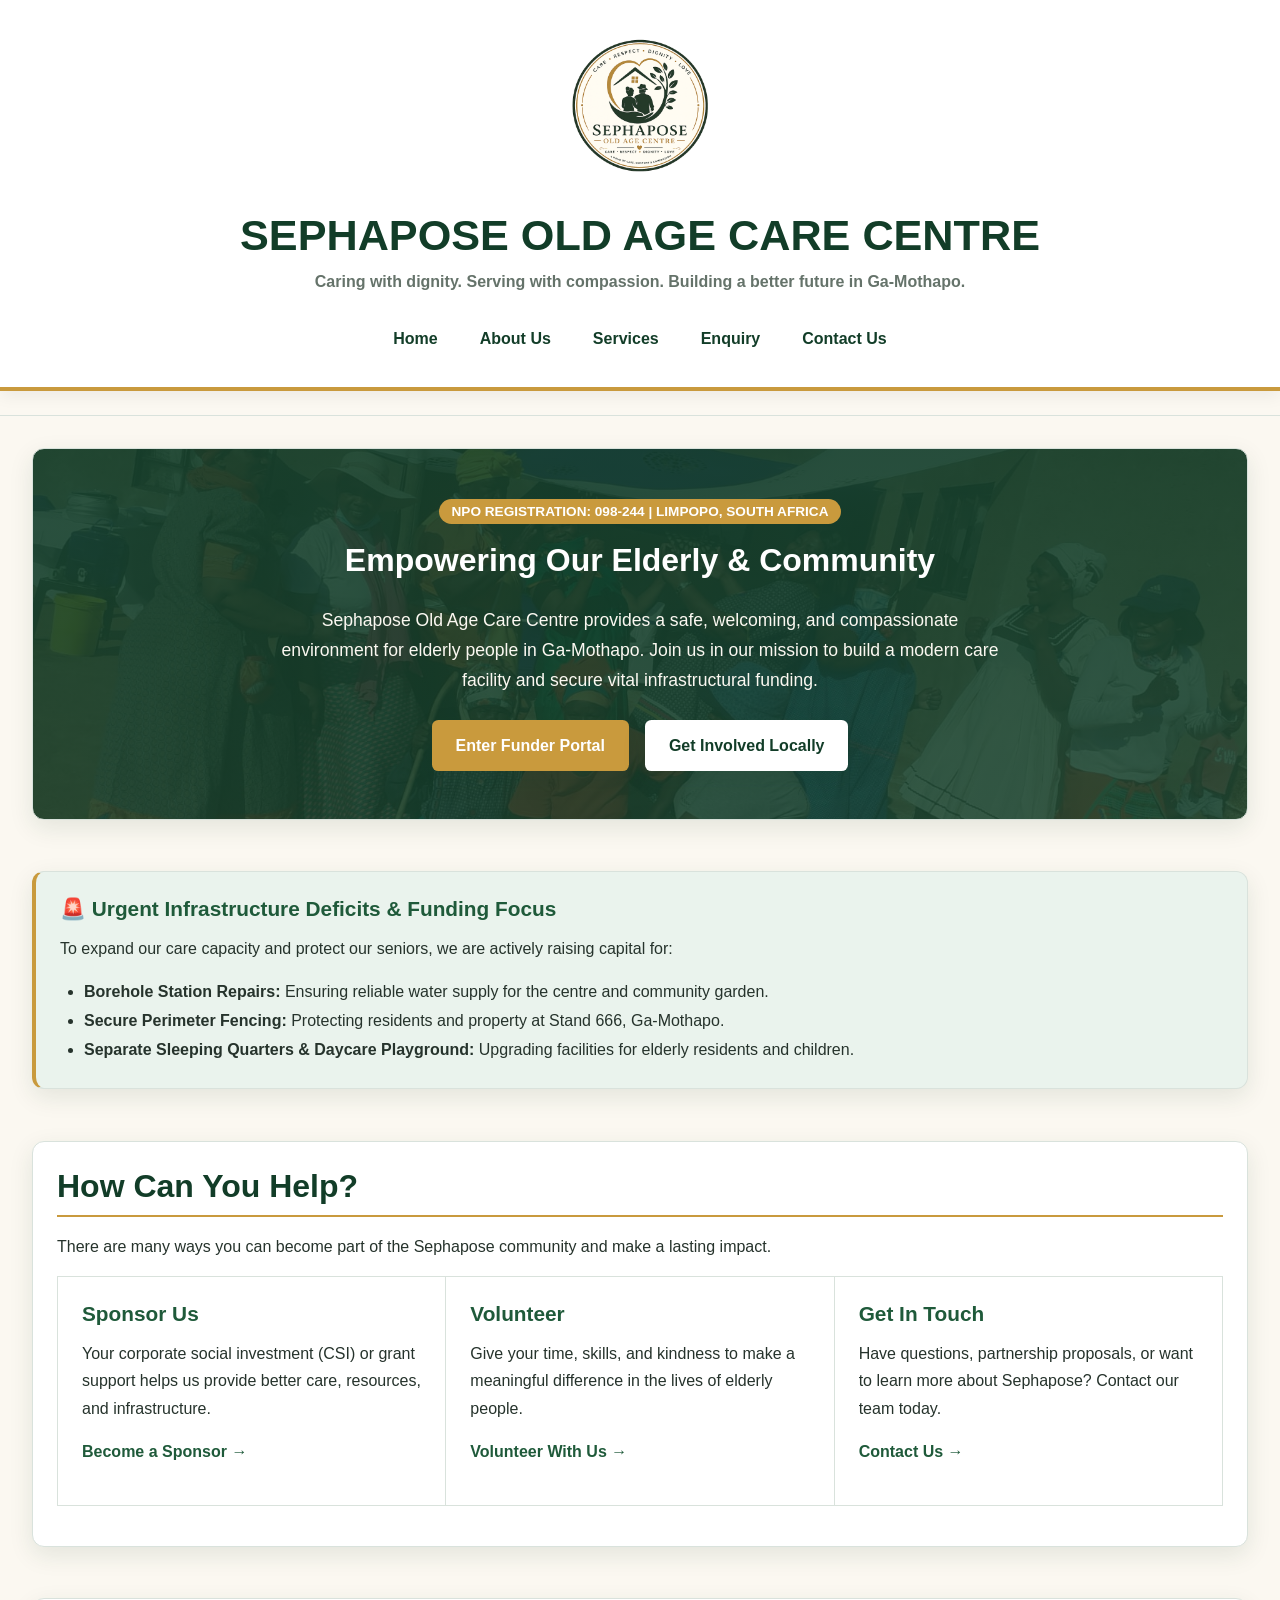
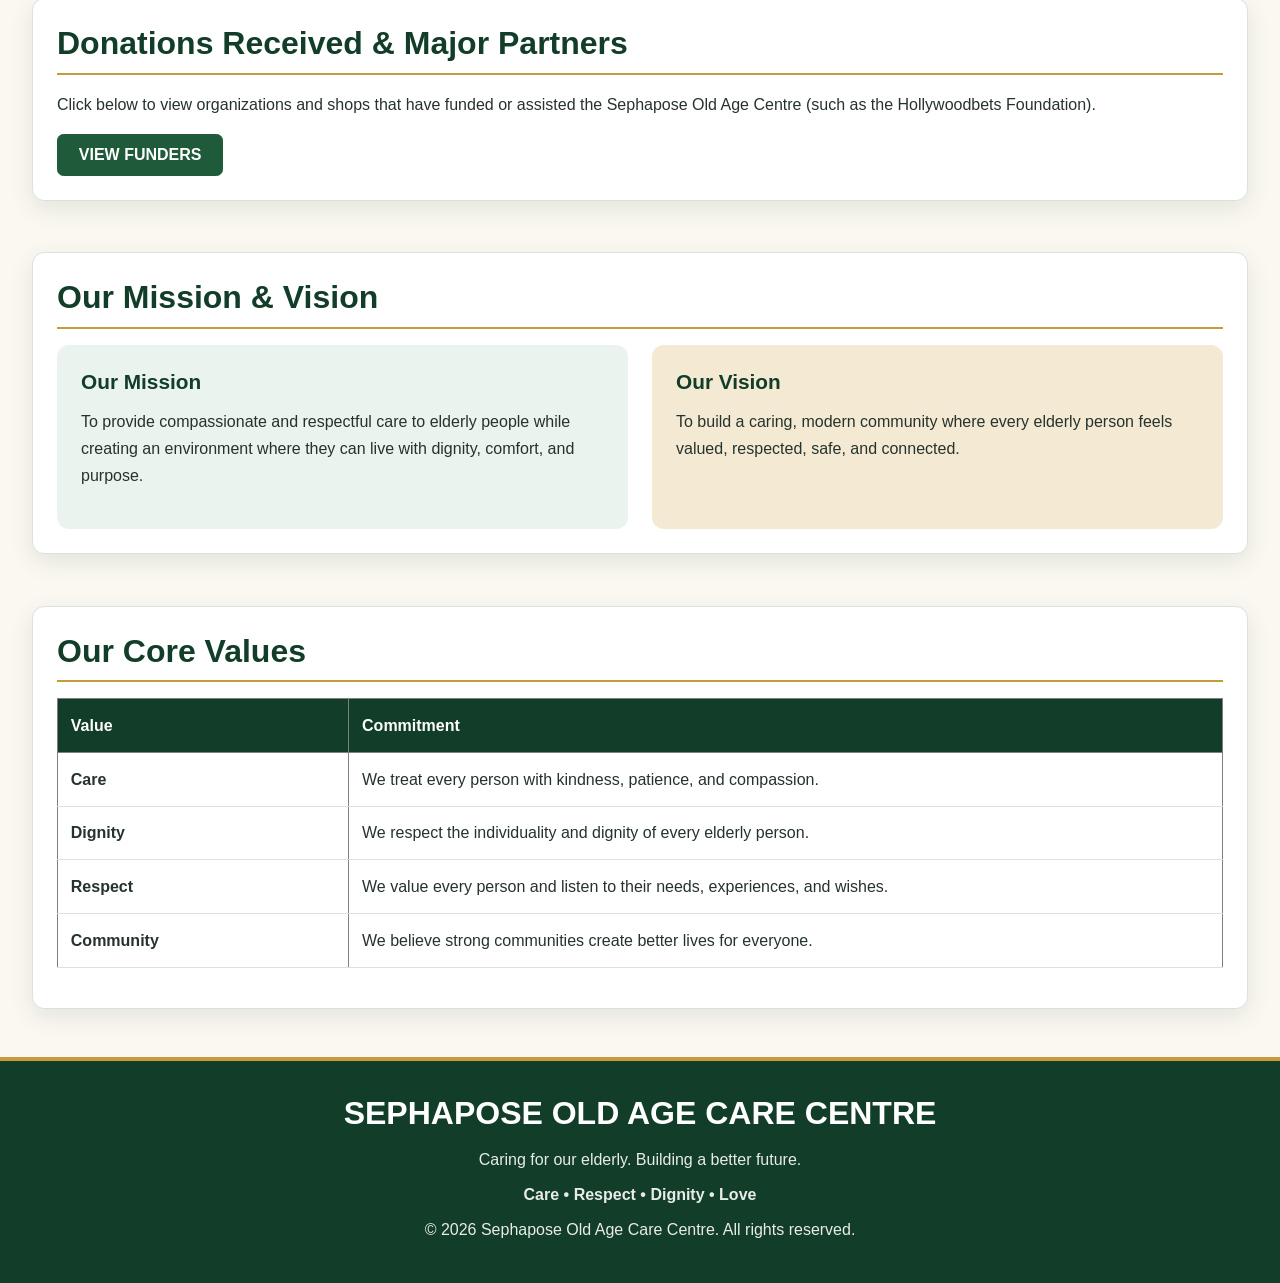
==== commit 4b4b5fcb: "updated the java script" ====
--- a/Sephapose-website/index.html
+++ b/Sephapose-website/index.html
@@ -2,631 +2,186 @@
 <html lang="en">
 
 <head>
-
-    <!-- ========================================= -->
-    <!-- PAGE INFORMATION -->
-    <!-- ========================================= -->
-
-    <!-- Sets the character encoding -->
+    <!-- Page Information -->
     <meta charset="UTF-8">
-
-    <!-- Makes the website work on different screen sizes -->
     <meta name="viewport" content="width=device-width, initial-scale=1.0">
-
-    <!-- The title shown on the browser tab -->
-    <title>Sephapose Old Age Care Centre</title>
-       <link rel="icon" href="images/Sephapose logo.png">
-                <link rel="stylesheet" href="css/style.css">
-
+    <meta name="description" content="Welcome to Sephapose Old Age Care Centre in Ga-Mothapo, Limpopo (NPO Reg: 098-244). Caring with dignity and supporting our elderly through residential care, meals, and community programs.">
+    <title>Home | Sephapose Old Age Care Centre</title>
+    <link rel="icon" href="images/Sephapose logo.png">
+    <link rel="stylesheet" href="css/style.css">
 </head>
 
-
 <body>
-
 
     <!-- ========================================= -->
     <!-- HEADER SECTION -->
     <!-- ========================================= -->
-
     <header>
-
-        <!-- Main organisation name -->
-        <h1>
-            SEPHAPOSE OLD AGE CARE CENTRE
-        </h1>
-
-
-        <!-- Sephapose logo -->
-        <!-- Make sure the logo is inside the images folder -->
-        <img
-            src="images/Sephapose logo.png"
-            alt="Sephapose Old Age Care Centre Logo"
-            width="170"
-        >
-
-
-        <!-- Short organisation slogan -->
+        <img src="images/Sephapose logo.png" alt="Sephapose Old Age Care Centre Logo" width="160">
+        <h1>SEPHAPOSE OLD AGE CARE CENTRE</h1>
         <p>
-            <strong>
-                Caring with dignity. Serving with compassion.
-            </strong>
+            <strong>Caring with dignity. Serving with compassion. Building a better future in Ga-Mothapo.</strong>
         </p>
 
+        <!-- NAVIGATION SECTION -->
+        <nav>
+            <a href="index.html" class="active">Home</a>
+            <a href="about.html">About Us</a>
+            <a href="services.html">Services</a>
+            <a href="enquiry.html">Enquiry</a>
+            <a href="contact.html">Contact Us</a>
+        </nav>
     </header>
 
-
-
-    <!-- Horizontal line separating the header -->
     <hr>
-
-
-
-    <!-- ========================================= -->
-    <!-- NAVIGATION SECTION -->
-    <!-- ========================================= -->
-
-    <nav>
-
-        <!-- Link to the Home page -->
-        <a href="index.html">
-            Home
-        </a>
-
-
-        &nbsp; | &nbsp;
-
-
-        <!-- Link to the About Us page -->
-        <a href="about.html">
-            About Us
-        </a>
-
-
-        &nbsp; | &nbsp;
-
-
-        <!-- Link to the Services page -->
-        <a href="services.html">
-            Services
-        </a>
-
-
-        &nbsp; | &nbsp;
-
-
-        <!-- Link to the Enquiry page -->
-        <a href="enquiry.html">
-            Enquiry
-        </a>
-
-
-        &nbsp; | &nbsp;
-
-
-        <!-- Link to the Contact Us page -->
-        <a href="contact.html">
-            Contact Us
-        </a>
-
-    </nav>
-
-
-
-    <!-- Horizontal line below navigation -->
-    <hr>
-
-
 
     <!-- ========================================= -->
     <!-- MAIN CONTENT -->
     <!-- ========================================= -->
-
     <main>
 
-
-        <!-- ========================================= -->
-        <!-- WELCOME SECTION -->
-        <!-- ========================================= -->
-
-        <section>
-
-            <!-- Main welcome heading -->
-            <h2>
-                Welcome to Sephapose Old Age Care Centre
-            </h2>
-
-
-            <!-- Short introduction -->
-            <p>
-                A place built on care, dignity, compassion and community.
+        <!-- HERO BANNER SECTION -->
+        <section style="background: linear-gradient(rgba(18,61,40,0.9), rgba(18,61,40,0.85)), url('images/WhatsApp Image 2026-08-10 at 16.38.43.jpeg') center/cover; color: white; text-align: center; padding: 3rem 1.5rem; border-radius: var(--radius);">
+            <span style="background: var(--gold); color: white; padding: 0.3rem 0.8rem; border-radius: 20px; font-size: 0.85rem; font-weight: bold; text-transform: uppercase;">
+                NPO Registration: 098-244 | Limpopo, South Africa
+            </span>
+            <h2 style="color: white; margin-top: 1rem; border-bottom: none;">Empowering Our Elderly &amp; Community</h2>
+            <p style="max-width: 45rem; margin: 1rem auto; color: #fbf8f1; font-size: 1.1rem;">
+                Sephapose Old Age Care Centre provides a safe, welcoming, and compassionate environment for elderly people in Ga-Mothapo. Join us in our mission to build a modern care facility and secure vital infrastructural funding.
             </p>
-
-
-            <!-- Introduction to Sephapose -->
-            <p>
-                Sephapose Old Age Care Centre is committed to creating
-                a safe, caring and welcoming environment for elderly
-                people.
-            </p>
-
-
-            <!-- Additional introduction -->
-            <p>
-                Our goal is to provide meaningful care while promoting
-                dignity, friendship, comfort and a sense of belonging.
-            </p>
-
+            <div style="margin-top: 1.5rem; display: flex; gap: 1rem; justify-content: center; flex-wrap: wrap;">
+                <a href="enquiry.html" style="background: var(--gold); color: white; padding: 0.75rem 1.5rem; border-radius: 0.4rem; font-weight: bold; text-decoration: none; box-shadow: var(--shadow);">
+                    Enter Funder Portal
+                </a>
+                <a href="contact.html" style="background: white; color: var(--green-dark); padding: 0.75rem 1.5rem; border-radius: 0.4rem; font-weight: bold; text-decoration: none; box-shadow: var(--shadow);">
+                    Get Involved Locally
+                </a>
+            </div>
         </section>
-
-
-
-        <!-- Space between sections -->
-        <br>
-
-
-        <!-- Section separator -->
-        <hr>
-
 
         <br>
 
-
-
-        <!-- ========================================= -->
-        <!-- HOW CAN YOU HELP SECTION -->
-        <!-- ========================================= -->
-
-        <section>
-
-            <!-- Section heading -->
-            <h2>
-                How Can You Help?
-            </h2>
-
-
-            <!-- Section introduction -->
+        <!-- URGENT NEEDS TICKER SECTION -->
+        <section style="background: var(--green-light); border-left: 4px solid var(--gold);">
+            <h3>🚨 Urgent Infrastructure Deficits &amp; Funding Focus</h3>
             <p>
-                There are many ways you can become part of the
-                Sephapose community.
+                To expand our care capacity and protect our seniors, we are actively raising capital for:
             </p>
-
-
-
-            <!-- Table containing three ways to help -->
-            <table
-                border="1"
-                cellpadding="20"
-                width="90%"
-            >
-
-                <tr>
-
-
-                    <!-- ================================= -->
-                    <!-- SPONSOR COLUMN -->
-                    <!-- ================================= -->
-
-                    <td
-                        width="33%"
-                        valign="top"
-                    >
-
-                        <!-- Sponsor heading -->
-                        <h3>
-                            Sponsor Us
-                        </h3>
-
-
-                        <!-- Sponsor description -->
-                        <p>
-                            Your support can help us provide better
-                            care, resources and opportunities for
-                            the elderly.
-                        </p>
-
-
-                        <!-- Sponsor link -->
-                        <a href="enquiry.html">
-                            Become a Sponsor
-                        </a>
-
-                    </td>
-
-
-
-                    <!-- ================================= -->
-                    <!-- VOLUNTEER COLUMN -->
-                    <!-- ================================= -->
-
-                    <td
-                        width="33%"
-                        valign="top"
-                    >
-
-                        <!-- Volunteer heading -->
-                        <h3>
-                            Volunteer
-                        </h3>
-
-
-                        <!-- Volunteer description -->
-                        <p>
-                            Give your time, skills and kindness to
-                            make a meaningful difference in the lives
-                            of elderly people.
-                        </p>
-
-
-                        <!-- Volunteer link -->
-                        <a href="enquiry.html">
-                            Volunteer With Us
-                        </a>
-
-                    </td>
-
-
-
-                    <!-- ================================= -->
-                    <!-- CONTACT COLUMN -->
-                    <!-- ================================= -->
-
-                    <td
-                        width="33%"
-                        valign="top"
-                    >
-
-                        <!-- Contact heading -->
-                        <h3>
-                            Get In Touch
-                        </h3>
-
-
-                        <!-- Contact description -->
-                        <p>
-                            Have questions or want to learn more
-                            about Sephapose?
-                        </p>
-
-
-                        <!-- Contact link -->
-                        <a href="contact.html">
-                            Contact Us
-                        </a>
-
-                    </td>
-
-
-                </tr>
-
-            </table>
-
+            <ul style="margin-left: 1.5rem; margin-top: 0.5rem; line-height: 1.8;">
+                <li><strong>Borehole Station Repairs:</strong> Ensuring reliable water supply for the centre and community garden.</li>
+                <li><strong>Secure Perimeter Fencing:</strong> Protecting residents and property at Stand 666, Ga-Mothapo.</li>
+                <li><strong>Separate Sleeping Quarters &amp; Daycare Playground:</strong> Upgrading facilities for elderly residents and children.</li>
+            </ul>
         </section>
-
-
-
-        <!-- Space between sections -->
-        <br>
-
-
-        <!-- Section separator -->
-        <hr>
-
-
-        <br>
-        <!--testing java script-->
-      <section>
-        <h2 id ="special-heading">
-            DONATIONS RECIEVED AND FOUNDERS
-        </h2>
-        <p id ="special-message">
-            See companies/shops that has funded or Assited the old age Cntre
-
-        </p>
-        <p>
-            <img
-            id = "special-Image"
-            src ="images/foodparcels.jpeg"
-            alt = "Freshly decorated cupcakes"
-            hidden
-            >
-        </p>
-
-        <button id ="special-buttton" type ="button"> 
-            FUNDERS
-        </button>
-
-
-      </section>
-
-
-
-        <!-- ========================================= -->
-        <!-- OUR MISSION SECTION -->
-        <!-- ========================================= -->
-
-        <section>
-
-            <!-- Mission heading -->
-            <h2>
-                Our Mission
-            </h2>
-
-
-            <!-- Mission statement -->
-            <p>
-                Our mission is to provide compassionate and respectful
-                care to elderly people while creating an environment
-                where they can live with dignity, comfort and purpose.
-            </p>
-
-        </section>
-
-
-
-        <!-- Space between sections -->
-        <br>
-
-
-
-        <!-- ========================================= -->
-        <!-- OUR VISION SECTION -->
-        <!-- ========================================= -->
-
-        <section>
-
-            <!-- Vision heading -->
-            <h2>
-                Our Vision
-            </h2>
-
-
-            <!-- Vision statement -->
-            <p>
-                Our vision is to build a caring community where every
-                elderly person feels valued, respected, safe and
-                connected.
-            </p>
-
-        </section>
-
-
-
-        <!-- Space between sections -->
-        <br>
-
-
-        <!-- Section separator -->
-        <hr>
-
 
         <br>
 
+        <!-- HOW CAN YOU HELP SECTION -->
+        <section>
+            <h2>How Can You Help?</h2>
+            <p>There are many ways you can become part of the Sephapose community and make a lasting impact.</p>
 
-
-        <!-- ========================================= -->
-        <!-- OUR VALUES SECTION -->
-        <!-- ========================================= -->
-
-        <section>
-
-            <!-- Values heading -->
-            <h2>
-                Our Values
-            </h2>
-
-
-            <!-- Table containing our values -->
-            <table
-                border="1"
-                cellpadding="15"
-                width="90%"
-            >
-
-
-                <!-- ================================= -->
-                <!-- CARE -->
-                <!-- ================================= -->
-
+            <table border="0" cellpadding="20" width="100%" style="background: transparent;">
                 <tr>
-
-                    <td>
-                        <strong>
-                            Care
-                        </strong>
+                    <td width="33%" valign="top" style="background: white; border: 1px solid var(--border); border-radius: var(--radius); padding: 1.5rem;">
+                        <h3>Sponsor Us</h3>
+                        <p>Your corporate social investment (CSI) or grant support helps us provide better care, resources, and infrastructure.</p>
+                        <p><a href="enquiry.html">Become a Sponsor &rarr;</a></p>
                     </td>
-
-                    <td>
-                        We treat every person with kindness,
-                        patience and compassion.
+                    <td width="33%" valign="top" style="background: white; border: 1px solid var(--border); border-radius: var(--radius); padding: 1.5rem;">
+                        <h3>Volunteer</h3>
+                        <p>Give your time, skills, and kindness to make a meaningful difference in the lives of elderly people.</p>
+                        <p><a href="enquiry.html">Volunteer With Us &rarr;</a></p>
                     </td>
-
+                    <td width="33%" valign="top" style="background: white; border: 1px solid var(--border); border-radius: var(--radius); padding: 1.5rem;">
+                        <h3>Get In Touch</h3>
+                        <p>Have questions, partnership proposals, or want to learn more about Sephapose? Contact our team today.</p>
+                        <p><a href="contact.html">Contact Us &rarr;</a></p>
+                    </td>
                 </tr>
-
-
-
-                <!-- ================================= -->
-                <!-- DIGNITY -->
-                <!-- ================================= -->
-
-                <tr>
-
-                    <td>
-                        <strong>
-                            Dignity
-                        </strong>
-                    </td>
-
-                    <td>
-                        We respect the individuality and dignity
-                        of every elderly person.
-                    </td>
-
-                </tr>
-
-
-
-                <!-- ================================= -->
-                <!-- RESPECT -->
-                <!-- ================================= -->
-
-                <tr>
-
-                    <td>
-                        <strong>
-                            Respect
-                        </strong>
-                    </td>
-
-                    <td>
-                        We value every person and listen to their
-                        needs, experiences and wishes.
-                    </td>
-
-                </tr>
-
-
-
-                <!-- ================================= -->
-                <!-- COMMUNITY -->
-                <!-- ================================= -->
-
-                <tr>
-
-                    <td>
-                        <strong>
-                            Community
-                        </strong>
-                    </td>
-
-                    <td>
-                        We believe strong communities create
-                        better lives for everyone.
-                    </td>
-
-                </tr>
-
-
             </table>
-
         </section>
-
-
-
-        <!-- Space between sections -->
-        <br>
-
-
-        <!-- Section separator -->
-        <hr>
-
 
         <br>
 
-
-
-        <!-- ========================================= -->
-        <!-- CALL TO ACTION SECTION -->
-        <!-- ========================================= -->
-
+        <!-- INTERACTIVE FUNDERS SHOWCASE SECTION -->
         <section>
-
-            <!-- Call to action heading -->
-            <h2>
-                Be Part of the Sephapose Family
-            </h2>
-
-
-            <!-- Call to action message -->
+            <h2 id="special-heading">Donations Received &amp; Major Partners</h2>
+            <p id="special-message">
+                Click below to view organizations and shops that have funded or assisted the Sephapose Old Age Centre (such as the Hollywoodbets Foundation).
+            </p>
             <p>
-                Whether you would like to volunteer, become a sponsor,
-                support our work or simply learn more about us,
-                we would love to hear from you.
+                <img id="special-Image" src="images/foodparcels.jpeg" alt="Food parcels and community support" style="display: none; max-width: 400px; border-radius: var(--radius); margin: 1rem auto;">
             </p>
-
-
-            <br>
-
-
-            <!-- Link to About Us -->
-            <a href="about.html">
-                Learn More About Us
-            </a>
-
-
-            &nbsp;&nbsp;&nbsp;
-
-
-            <!-- Link to Services -->
-            <a href="services.html">
-                View Our Services
-            </a>
-
-
-            &nbsp;&nbsp;&nbsp;
-
-
-            <!-- Link to Enquiry -->
-            <a href="enquiry.html">
-                Make an Enquiry
-            </a>
-
+            <button id="special-button" type="button">
+                VIEW FUNDERS
+            </button>
         </section>
 
+        <br>
+
+        <!-- OUR MISSION & VISION -->
+        <section>
+            <h2>Our Mission &amp; Vision</h2>
+            <div style="display: grid; grid-template-columns: repeat(auto-fit, minmax(280px, 1fr)); gap: 1.5rem; margin-top: 1rem;">
+                <div style="background: var(--green-light); padding: 1.5rem; border-radius: var(--radius);">
+                    <h3 style="color: var(--green-dark);">Our Mission</h3>
+                    <p>
+                        To provide compassionate and respectful care to elderly people while creating an environment where they can live with dignity, comfort, and purpose.
+                    </p>
+                </div>
+                <div style="background: var(--gold-light); padding: 1.5rem; border-radius: var(--radius);">
+                    <h3 style="color: var(--green-dark);">Our Vision</h3>
+                    <p>
+                        To build a caring, modern community where every elderly person feels valued, respected, safe, and connected.
+                    </p>
+                </div>
+            </div>
+        </section>
+
+        <br>
+
+        <!-- OUR VALUES SECTION -->
+        <section>
+            <h2>Our Core Values</h2>
+            <table border="1" cellpadding="15" width="100%">
+                <tr>
+                    <th width="25%">Value</th>
+                    <th>Commitment</th>
+                </tr>
+                <tr>
+                    <td><strong>Care</strong></td>
+                    <td>We treat every person with kindness, patience, and compassion.</td>
+                </tr>
+                <tr>
+                    <td><strong>Dignity</strong></td>
+                    <td>We respect the individuality and dignity of every elderly person.</td>
+                </tr>
+                <tr>
+                    <td><strong>Respect</strong></td>
+                    <td>We value every person and listen to their needs, experiences, and wishes.</td>
+                </tr>
+                <tr>
+                    <td><strong>Community</strong></td>
+                    <td>We believe strong communities create better lives for everyone.</td>
+                </tr>
+            </table>
+        </section>
 
     </main>
-
-
-
-    <!-- Space before footer -->
-    <br>
-    <br>
-
-
-    <!-- Footer separator -->
-    <hr>
-
-
 
     <!-- ========================================= -->
     <!-- FOOTER SECTION -->
     <!-- ========================================= -->
-
     <footer>
-
-        <!-- Organisation name -->
-        <h2>
-            SEPHAPOSE OLD AGE CARE CENTRE
-        </h2>
-
-
-        <!-- Organisation slogan -->
-        <p>
-            Caring for our elderly. Building a better future.
-        </p>
-
-
-        <!-- Organisation values -->
-        <p>
-            <strong>
-                Care • Respect • Dignity • Love
-            </strong>
-        </p>
-
-
-        <!-- Copyright -->
-        <p>
-            © 2026 Sephapose Old Age Care Centre.
-            All rights reserved.
-        </p>
-
+        <h2>SEPHAPOSE OLD AGE CARE CENTRE</h2>
+        <p>Caring for our elderly. Building a better future.</p>
+        <p><strong>Care • Respect • Dignity • Love</strong></p>
+        <p>&copy; 2026 Sephapose Old Age Care Centre. All rights reserved.</p>
     </footer>
 
+</body>
 
-</body>
-<!--WE LOAD THE JAVASCRIPT FILE AFTER THE PAGE CONTENT-->
+<script src="js/script.js"></script>
 
-<script src = "js/script.js"></script>
-
-
-
-</html>  +</html>
--- a/Sephapose-website/css/style.css
+++ b/Sephapose-website/css/style.css
@@ -1,15 +1,12 @@
 /* =========================================================
    SEPHAPOSE OLD AGE CARE CENTRE
    WEDE5020 - PART 2
-   RESPONSIVE CSS STYLESHEET
+   RESPONSIVE CSS
    ========================================================= */
 
 
 /* =========================================================
    1. COLOUR VARIABLES
-   =========================================================
-   These variables keep the colour scheme consistent
-   throughout the website.
    ========================================================= */
 
 :root {
@@ -25,21 +22,19 @@
 
     --text: #26332c;
     --muted: #65736a;
+
     --border: #d9e2dc;
 
     --shadow: 0 0.5rem 1.5rem rgba(18, 61, 40, 0.10);
+
     --radius: 0.75rem;
 
-    /* Maximum content width for large screens */
     --max-width: 76rem;
 }
 
 
 /* =========================================================
-   2. GLOBAL RESET
-   =========================================================
-   Removes default browser spacing and makes sizing easier
-   to control across different devices.
+   2. BASIC RESET
    ========================================================= */
 
 * {
@@ -50,22 +45,18 @@
 
 
 /* =========================================================
-   3. HTML SETTINGS
+   3. HTML
    ========================================================= */
 
 html {
     width: 100%;
     overflow-x: hidden;
-
-    /* Smooth scrolling for better navigation */
     scroll-behavior: smooth;
 }
 
 
 /* =========================================================
    4. BODY
-   =========================================================
-   Main typography and background styling.
    ========================================================= */
 
 body {
@@ -73,22 +64,21 @@
     min-height: 100vh;
 
     font-family: Arial, Helvetica, sans-serif;
+
+    background: var(--cream);
+
+    color: var(--text);
+
+    line-height: 1.7;
+
     font-size: 1rem;
-    line-height: 1.7;
-
-    background: var(--cream);
-    color: var(--text);
 
     overflow-x: hidden;
 }
 
 
 /* =========================================================
-   5. TYPOGRAPHY
-   =========================================================
-   Responsive heading sizes are created using clamp().
-   This allows headings to change size depending on the
-   screen width.
+   5. HEADINGS
    ========================================================= */
 
 h1,
@@ -96,60 +86,58 @@
 h3,
 h4 {
     color: var(--green-dark);
+
     line-height: 1.25;
+
     margin-bottom: 0.8rem;
 }
 
 
-/* Responsive typography using clamp() */
 h1 {
     font-size: clamp(1.7rem, 4vw, 2.7rem);
 }
 
+
 h2 {
     font-size: clamp(1.4rem, 3vw, 2rem);
 }
 
+
 h3 {
     font-size: 1.3rem;
 }
 
+
 p {
     margin-bottom: 1rem;
 }
 
 
 /* =========================================================
-   6. RESPONSIVE IMAGES
-   =========================================================
-   Images automatically shrink to fit the available space.
-   height:auto keeps the original image proportions.
+   6. IMAGES
    ========================================================= */
 
 img {
     max-width: 100%;
+
     height: auto;
+
     display: block;
 }
 
 
 /* =========================================================
-   7. GENERAL LINKS
+   7. LINKS
    ========================================================= */
 
 a {
     color: var(--green);
+
     text-decoration: none;
+
     font-weight: 600;
 }
 
-
-/* =========================================================
-   8. PSEUDO-CLASS: :visited
-   =========================================================
-   Controls the appearance of links that have already
-   been visited.
-   ========================================================= */
 
 a:visited {
     color: var(--green);
@@ -157,11 +145,12 @@
 
 
 /* =========================================================
-   9. MAIN HEADER
+   8. STANDARD HOME PAGE HEADER
    ========================================================= */
 
 body > header {
     width: 100%;
+
     background: var(--white);
 
     text-align: center;
@@ -174,51 +163,53 @@
 }
 
 
-/* Header logo */
+/* Logo */
 
 body > header img {
     width: min(10rem, 40vw);
+
     margin: 0 auto 1rem;
 }
 
 
-/* Header title */
+/* Website title */
 
 body > header h1 {
     margin-bottom: 0.4rem;
+
     color: var(--green-dark);
 }
 
 
-/* Header description */
+/* Header paragraph */
 
 body > header p {
     color: var(--muted);
+
     max-width: 45rem;
+
     margin: 0 auto 1.2rem;
 }
 
 
 /* =========================================================
-   10. DESKTOP NAVIGATION
-   =========================================================
-   Flexbox is used to keep navigation links organised
-   and centred on larger screens.
+   9. HOME PAGE NAVIGATION
    ========================================================= */
 
 body > header nav {
     display: flex;
+
     flex-wrap: wrap;
 
     justify-content: center;
+
     align-items: center;
 
     gap: 0.5rem;
+
     margin-top: 1rem;
 }
 
-
-/* Navigation links */
 
 body > header nav a {
     display: inline-block;
@@ -226,9 +217,11 @@
     padding: 0.6rem 1rem;
 
     color: var(--green-dark);
+
     background: var(--white);
 
     border: 0.12rem solid transparent;
+
     border-radius: 0.4rem;
 
     transition:
@@ -237,15 +230,9 @@
 }
 
 
-/* =========================================================
-   11. PSEUDO-CLASS: :hover
-   =========================================================
-   Changes the navigation appearance when the mouse moves
-   over a link.
-   ========================================================= */
-
 body > header nav a:hover {
     color: var(--green-dark);
+
     background: var(--white);
 
     border-color: var(--gold);
@@ -253,74 +240,65 @@
     box-shadow: 0 0.2rem 0.6rem rgba(18, 61, 40, 0.08);
 }
 
-
-/* =========================================================
-   12. PSEUDO-CLASS: :focus
-   =========================================================
-   Gives keyboard users a visible focus indicator.
-   ========================================================= */
 
 body > header nav a:focus {
     color: var(--green-dark);
+
     background: var(--white);
 
     outline: 0.15rem solid var(--gold);
+
     outline-offset: 0.15rem;
 }
 
-
-/* =========================================================
-   13. PSEUDO-CLASS: :active
-   =========================================================
-   Shows a visual change while the link is being clicked.
-   ========================================================= */
 
 body > header nav a:active {
     color: var(--green-dark);
+
     background: var(--gold-light);
 }
 
 
 /* =========================================================
-   14. MAIN CONTENT
+   10. MAIN CONTENT
    ========================================================= */
 
 main {
     width: min(100% - 2rem, var(--max-width));
 
     margin: 2rem auto;
+
     padding: 0;
 }
 
 
 /* =========================================================
-   15. SECTIONS
+   11. SECTIONS
    ========================================================= */
 
 section {
     background: var(--white);
 
     padding: 1.5rem;
+
     margin-bottom: 1.5rem;
 
     border: 0.08rem solid var(--border);
+
     border-radius: var(--radius);
 
     box-shadow: var(--shadow);
 }
 
-
-/* Section heading */
 
 section h2 {
     border-bottom: 0.15rem solid var(--gold);
 
     padding-bottom: 0.6rem;
+
     margin-bottom: 1rem;
 }
 
-
-/* Section sub-heading */
 
 section h3 {
     color: var(--green);
@@ -328,22 +306,24 @@
 
 
 /* =========================================================
-   16. ARTICLE
+   12. ARTICLES
    ========================================================= */
 
 article {
     background: var(--white);
 
     padding: 1.5rem;
+
     margin-bottom: 1.5rem;
 
     border-radius: var(--radius);
+
     border: 0.08rem solid var(--border);
 }
 
 
 /* =========================================================
-   17. BLOCKQUOTE
+   13. BLOCKQUOTES
    ========================================================= */
 
 blockquote {
@@ -352,6 +332,7 @@
     border-left: 0.3rem solid var(--gold);
 
     padding: 1rem 1.25rem;
+
     margin: 1rem 0;
 
     border-radius: 0.4rem;
@@ -359,13 +340,14 @@
 
 
 /* =========================================================
-   18. BUTTONS
+   14. BUTTONS
    ========================================================= */
 
 button,
 input[type="submit"],
 input[type="button"] {
     background: var(--green);
+
     color: var(--white);
 
     border: 0.12rem solid var(--green);
@@ -375,6 +357,7 @@
     border-radius: 0.4rem;
 
     font-size: 1rem;
+
     font-weight: 700;
 
     cursor: pointer;
@@ -384,15 +367,12 @@
         box-shadow 0.2s ease;
 }
 
-
-/* =========================================================
-   19. PSEUDO-CLASS: BUTTON :hover
-   ========================================================= */
 
 button:hover,
 input[type="submit"]:hover,
 input[type="button"]:hover {
     background: var(--green);
+
     color: var(--white);
 
     border-color: var(--gold);
@@ -400,43 +380,46 @@
     box-shadow: 0 0.25rem 0.7rem rgba(18, 61, 40, 0.15);
 }
 
-
-/* =========================================================
-   20. PSEUDO-CLASS: BUTTON :focus
-   ========================================================= */
 
 button:focus,
 input[type="submit"]:focus,
 input[type="button"]:focus {
     outline: 0.15rem solid var(--gold);
+
     outline-offset: 0.15rem;
 }
 
-
-/* =========================================================
-   21. PSEUDO-CLASS: BUTTON :active
-   ========================================================= */
 
 button:active,
 input[type="submit"]:active,
 input[type="button"]:active {
     background: var(--green-dark);
+
     color: var(--white);
 }
 
 
 /* =========================================================
-   22. TWO-COLUMN TABLE LAYOUT
-   =========================================================
-   The existing table structure is used to create the
-   desktop sidebar + main content layout.
-   ========================================================= */
+   15. ABOUT / ENQUIRY TABLE PAGE LAYOUT
+   ========================================================= */
+
+/*
+   Your About Us and Enquiry pages use a table
+   for the main page layout.
+
+   Desktop:
+   LEFT  = navigation
+   RIGHT = content
+*/
+
 
 body > table {
     width: 100%;
+
     max-width: 100%;
 
     border-collapse: separate;
+
     border-spacing: 0;
 
     background: var(--cream);
@@ -444,11 +427,12 @@
 
 
 /* =========================================================
-   23. SIDEBAR
+   16. LEFT SIDEBAR
    ========================================================= */
 
 body > table > tbody > tr > td:first-child {
     width: 20%;
+
     min-width: 12rem;
 
     padding: 2rem 1.2rem;
@@ -456,13 +440,14 @@
     vertical-align: top;
 
     background: var(--green-dark);
+
     color: var(--white);
 
     border-right: 0.3rem solid var(--gold);
 }
 
 
-/* Sidebar heading */
+/* Sidebar title */
 
 body > table > tbody > tr > td:first-child h2 {
     color: var(--white);
@@ -486,7 +471,7 @@
 }
 
 
-/* Sidebar horizontal rule */
+/* Sidebar horizontal lines */
 
 body > table > tbody > tr > td:first-child hr {
     border-top-color: rgba(255, 255, 255, 0.3);
@@ -507,7 +492,7 @@
 }
 
 
-/* Sidebar navigation links */
+/* Sidebar links */
 
 body > table > tbody > tr > td:first-child nav a {
     display: block;
@@ -531,19 +516,11 @@
 }
 
 
-/* =========================================================
-   24. SIDEBAR :visited
-   ========================================================= */
-
 body > table > tbody > tr > td:first-child nav a:visited {
     color: var(--white);
 }
 
 
-/* =========================================================
-   25. SIDEBAR :hover
-   ========================================================= */
-
 body > table > tbody > tr > td:first-child nav a:hover {
     color: var(--white);
 
@@ -555,21 +532,14 @@
 }
 
 
-/* =========================================================
-   26. SIDEBAR :focus
-   ========================================================= */
-
 body > table > tbody > tr > td:first-child nav a:focus {
     color: var(--white);
 
     outline: 0.15rem solid var(--gold);
+
     outline-offset: 0.1rem;
 }
 
-
-/* =========================================================
-   27. SIDEBAR :active
-   ========================================================= */
 
 body > table > tbody > tr > td:first-child nav a:active {
     color: var(--white);
@@ -586,7 +556,7 @@
 
 
 /* =========================================================
-   28. MAIN CONTENT COLUMN
+   17. RIGHT CONTENT COLUMN
    ========================================================= */
 
 body > table > tbody > tr > td:nth-child(2) {
@@ -602,7 +572,9 @@
 }
 
 
-/* Main content header */
+/* =========================================================
+   18. ABOUT / ENQUIRY PAGE HEADER
+   ========================================================= */
 
 body > table > tbody > tr > td:nth-child(2) header {
     background: transparent;
@@ -624,16 +596,18 @@
 
 body > table > tbody > tr > td:nth-child(2) header p {
     color: var(--muted);
+
     margin-bottom: 0;
 }
 
 
 /* =========================================================
-   29. TABLES
+   19. TABLES INSIDE CONTENT
    ========================================================= */
 
 body > table table {
     width: 100%;
+
     max-width: 100%;
 
     border-collapse: collapse;
@@ -648,6 +622,7 @@
 
 body > table table th {
     background: var(--green-dark);
+
     color: var(--white);
 
     padding: 0.8rem;
@@ -671,7 +646,9 @@
 }
 
 
-/* Other tables */
+/* =========================================================
+   20. GENERAL TABLES
+   ========================================================= */
 
 table:not(body > table) {
     width: 100%;
@@ -686,6 +663,7 @@
 
 th {
     background: var(--green-dark);
+
     color: var(--white);
 
     padding: 0.8rem;
@@ -704,31 +682,31 @@
 
 
 /* =========================================================
-   30. FORMS
+   21. FORMS
    ========================================================= */
 
 form {
     width: 100%;
+
+    background: var(--white);
+
+    padding: 1.5rem;
+
+    border-radius: var(--radius);
+
+    border: 0.08rem solid var(--border);
+
+    box-shadow: var(--shadow);
+
     max-width: 55rem;
 
-    background: var(--white);
-
-    padding: 1.5rem;
-
-    border-radius: var(--radius);
-
-    border: 0.08rem solid var(--border);
-
-    box-shadow: var(--shadow);
-
     margin: 1.5rem auto;
 }
 
-
-/* Fieldset */
 
 fieldset {
     width: 100%;
+
     max-width: 100%;
 
     border: 0.08rem solid var(--border);
@@ -740,8 +718,6 @@
     margin: 0;
 }
 
-
-/* Legend */
 
 legend {
     color: var(--green-dark);
@@ -752,8 +728,6 @@
 }
 
 
-/* Labels */
-
 label {
     display: block;
 
@@ -766,13 +740,14 @@
 
 
 /* =========================================================
-   31. FORM INPUTS
+   22. FORM INPUTS
    ========================================================= */
 
 input,
 textarea,
 select {
     width: 100%;
+
     max-width: 100%;
 
     padding: 0.75rem;
@@ -780,6 +755,7 @@
     margin-bottom: 1rem;
 
     font-family: inherit;
+
     font-size: 1rem;
 
     color: var(--text);
@@ -790,6 +766,13 @@
 
     border-radius: 0.4rem;
 }
+
+
+/*
+   These override the old HTML attributes:
+   size="60"
+   cols="70"
+*/
 
 
 input[type="text"],
@@ -801,20 +784,12 @@
 }
 
 
-/* Textarea */
-
 textarea {
     min-height: 8rem;
 
     resize: vertical;
 }
 
-
-/* =========================================================
-   32. FORM :focus PSEUDO-CLASS
-   =========================================================
-   Highlights form controls when the user selects them.
-   ========================================================= */
 
 input:focus,
 textarea:focus,
@@ -826,7 +801,7 @@
 
 
 /* =========================================================
-   33. RESPONSIVE MAIN IMAGES
+   23. IMAGES INSIDE MAIN CONTENT
    ========================================================= */
 
 main img {
@@ -840,6 +815,8 @@
 }
 
 
+/* Images inside About page */
+
 body > table > tbody > tr > td:nth-child(2) img {
     max-width: 100%;
 
@@ -848,16 +825,18 @@
 
 
 /* =========================================================
-   34. RESPONSIVE IFRAME / MAP
+   24. GOOGLE MAP
    ========================================================= */
 
 iframe {
     display: block;
 
     width: 100%;
+
     max-width: 100%;
 
     height: 25rem;
+
     min-height: 18rem;
 
     border: 0;
@@ -869,7 +848,7 @@
 
 
 /* =========================================================
-   35. HORIZONTAL RULE
+   25. HORIZONTAL RULE
    ========================================================= */
 
 hr {
@@ -881,13 +860,15 @@
 }
 
 
+/* Sidebar HR */
+
 body > table > tbody > tr > td:first-child hr {
     border-top-color: rgba(255, 255, 255, 0.3);
 }
 
 
 /* =========================================================
-   36. FOOTER
+   26. FOOTER
    ========================================================= */
 
 footer {
@@ -920,8 +901,6 @@
 }
 
 
-/* Footer links */
-
 footer a {
     color: var(--white);
 
@@ -934,8 +913,6 @@
 }
 
 
-/* Footer :hover pseudo-class */
-
 footer a:hover {
     color: var(--white);
 
@@ -944,7 +921,7 @@
 
 
 /* =========================================================
-   37. CONTACT INFORMATION
+   27. CONTACT INFORMATION
    ========================================================= */
 
 .contact-info {
@@ -961,36 +938,28 @@
 
 
 /* =========================================================
-   38. TABLET RESPONSIVE DESIGN
-   =========================================================
-   BREAKPOINT: max-width 60rem
-
-   This section demonstrates RESPONSIVE DESIGN for tablets.
-
-   Adjustments include:
-   - Smaller typography
-   - Smaller sidebar
-   - Smaller content area
-   - Smaller sections
-   - Responsive iframe
+   28. TABLET
    ========================================================= */
 
 @media (max-width: 60rem) {
 
-    /* TYPOGRAPHY ADJUSTMENT */
     body {
         font-size: 0.95rem;
     }
 
 
-    /* LAYOUT ADJUSTMENT */
+    /* Sidebar gets slightly smaller */
+
     body > table > tbody > tr > td:first-child {
         width: 24%;
+
         min-width: 11rem;
 
         padding: 1.5rem 1rem;
     }
 
+
+    /* Content */
 
     body > table > tbody > tr > td:nth-child(2) {
         width: 76%;
@@ -999,42 +968,27 @@
     }
 
 
-    /* SECTION SIZE ADJUSTMENT */
-
     section {
         padding: 1.25rem;
     }
 
 
-    /* IFRAME / MAP ADJUSTMENT */
+    /* Map */
 
     iframe {
         width: 100%;
+
         height: 22rem;
     }
 }
 
 
 /* =========================================================
-   39. MOBILE RESPONSIVE DESIGN
-   =========================================================
-   BREAKPOINT: max-width 43rem
-
-   This section demonstrates MOBILE RESPONSIVE DESIGN.
-
-   Main changes:
-   - Desktop table layout becomes vertical
-   - Sidebar becomes full width
-   - Navigation becomes a 2-column grid
-   - Typography becomes smaller
-   - Images become full width
-   - Forms become full width
-   - Buttons become full width
+   29. MOBILE
    ========================================================= */
 
 @media (max-width: 43rem) {
 
-    /* MOBILE BODY */
     body {
         width: 100%;
 
@@ -1045,17 +999,14 @@
 
 
     /* =====================================================
-       MOBILE LAYOUT ADJUSTMENT
-       =====================================================
-       The desktop table-based two-column layout changes
-       into a block/vertical layout on mobile.
+       IMPORTANT:
+       CHANGE TABLE LAYOUT INTO VERTICAL MOBILE LAYOUT
        ===================================================== */
 
     body > table,
     body > table > tbody,
     body > table > tbody > tr,
     body > table > tbody > tr > td {
-
         display: block;
 
         width: 100% !important;
@@ -1065,11 +1016,10 @@
 
 
     /* =====================================================
-       MOBILE SIDEBAR
+       MOBILE SIDEBAR BECOMES TOP AREA
        ===================================================== */
 
     body > table > tbody > tr > td:first-child {
-
         width: 100%;
 
         min-width: 0;
@@ -1084,20 +1034,18 @@
     }
 
 
-    /* MOBILE SIDEBAR TYPOGRAPHY */
+    /* Mobile organisation name */
 
     body > table > tbody > tr > td:first-child h2 {
-
         font-size: 1.5rem;
 
         margin-bottom: 0.8rem;
     }
 
 
-    /* MOBILE LOGO SIZE */
+    /* Mobile logo */
 
     body > table > tbody > tr > td:first-child img {
-
         width: 6.5rem;
 
         max-width: 35vw;
@@ -1107,13 +1055,10 @@
 
 
     /* =====================================================
-       MOBILE NAVIGATION ADJUSTMENT
-       =====================================================
-       Desktop navigation changes to a two-column grid.
+       MOBILE NAVIGATION
        ===================================================== */
 
     body > table > tbody > tr > td:first-child nav {
-
         width: 100%;
 
         max-width: 32rem;
@@ -1128,18 +1073,18 @@
     }
 
 
+    /* Remove paragraph spacing */
+
     body > table > tbody > tr > td:first-child nav p {
-
         width: 100%;
 
         margin: 0;
     }
 
 
-    /* MOBILE NAVIGATION LINKS */
+    /* Navigation links */
 
     body > table > tbody > tr > td:first-child nav a {
-
         width: 100%;
 
         text-align: center;
@@ -1154,10 +1099,9 @@
     }
 
 
-    /* MOBILE SIDEBAR DESCRIPTION */
+    /* Sidebar slogan */
 
     body > table > tbody > tr > td:first-child > p {
-
         font-size: 0.85rem;
 
         margin-bottom: 0.5rem;
@@ -1165,11 +1109,10 @@
 
 
     /* =====================================================
-       MOBILE MAIN CONTENT
+       MOBILE CONTENT COLUMN
        ===================================================== */
 
     body > table > tbody > tr > td:nth-child(2) {
-
         width: 100%;
 
         padding: 1rem;
@@ -1178,22 +1121,16 @@
     }
 
 
-    /* =====================================================
-       MOBILE HEADER
-       ===================================================== */
+    /* Mobile page header */
 
     body > table > tbody > tr > td:nth-child(2) header {
-
         width: 100%;
 
         padding: 0.5rem 0 1rem;
     }
 
 
-    /* MOBILE TYPOGRAPHY ADJUSTMENT */
-
     body > table > tbody > tr > td:nth-child(2) header h1 {
-
         font-size: 1.7rem;
 
         line-height: 1.3;
@@ -1201,7 +1138,6 @@
 
 
     body > table > tbody > tr > td:nth-child(2) header p {
-
         font-size: 0.9rem;
 
         line-height: 1.5;
@@ -1213,7 +1149,6 @@
        ===================================================== */
 
     section {
-
         width: 100%;
 
         padding: 1rem;
@@ -1225,7 +1160,6 @@
 
 
     section h2 {
-
         font-size: 1.35rem;
 
         line-height: 1.3;
@@ -1233,15 +1167,11 @@
 
 
     section h3 {
-
         font-size: 1.15rem;
     }
 
 
-    /* MOBILE PARAGRAPH TYPOGRAPHY */
-
     p {
-
         font-size: 0.9rem;
 
         line-height: 1.65;
@@ -1249,11 +1179,10 @@
 
 
     /* =====================================================
-       MOBILE IMAGE ADJUSTMENT
+       MOBILE IMAGES
        ===================================================== */
 
     body > table > tbody > tr > td:nth-child(2) img {
-
         width: 100% !important;
 
         max-width: 100% !important;
@@ -1265,11 +1194,10 @@
 
 
     /* =====================================================
-       MOBILE IFRAME / MAP
+       MOBILE GOOGLE MAP
        ===================================================== */
 
     iframe {
-
         width: 100% !important;
 
         max-width: 100% !important;
@@ -1287,7 +1215,6 @@
        ===================================================== */
 
     body > table table {
-
         width: 100%;
 
         max-width: 100%;
@@ -1300,7 +1227,6 @@
 
     body > table table th,
     body > table table td {
-
         padding: 0.6rem;
 
         font-size: 0.8rem;
@@ -1316,7 +1242,6 @@
        ===================================================== */
 
     form {
-
         width: 100%;
 
         max-width: 100%;
@@ -1328,7 +1253,6 @@
 
 
     fieldset {
-
         width: 100%;
 
         padding: 1rem;
@@ -1336,19 +1260,13 @@
 
 
     legend {
-
         font-size: 1.05rem;
     }
 
-
-    /* =====================================================
-       MOBILE INPUTS
-       ===================================================== */
 
     input,
     textarea,
     select {
-
         width: 100% !important;
 
         max-width: 100% !important;
@@ -1360,19 +1278,13 @@
 
 
     textarea {
-
         min-height: 8rem;
     }
 
-
-    /* =====================================================
-       MOBILE BUTTONS
-       ===================================================== */
 
     button,
     input[type="submit"],
     input[type="button"] {
-
         width: 100%;
 
         min-height: 2.8rem;
@@ -1384,7 +1296,6 @@
        ===================================================== */
 
     footer {
-
         width: 100%;
 
         padding: 1.5rem 0.8rem;
@@ -1394,13 +1305,11 @@
 
 
     footer h2 {
-
         font-size: 1.25rem;
     }
 
 
     footer p {
-
         font-size: 0.8rem;
 
         line-height: 1.5;
@@ -1409,43 +1318,33 @@
 
 
 /* =========================================================
-   40. SMALL MOBILE RESPONSIVE DESIGN
-   =========================================================
-   BREAKPOINT: max-width 30rem
-
-   Further adjustments are made for smaller smartphones.
+   30. SMALL PHONE
    ========================================================= */
 
 @media (max-width: 30rem) {
 
-    /* SMALL MOBILE TYPOGRAPHY */
-
     body {
-
         font-size: 0.9rem;
 
         overflow-x: hidden;
     }
 
 
-    /* SMALL MOBILE SIDEBAR */
+    /* =====================================================
+       SMALL PHONE SIDEBAR
+       ===================================================== */
 
     body > table > tbody > tr > td:first-child {
-
         padding: 1rem 0.6rem;
     }
 
 
     body > table > tbody > tr > td:first-child h2 {
-
         font-size: 1.25rem;
     }
 
 
-    /* SMALL MOBILE LOGO */
-
     body > table > tbody > tr > td:first-child img {
-
         width: 5.5rem;
 
         max-width: 30vw;
@@ -1453,11 +1352,10 @@
 
 
     /* =====================================================
-       SMALL MOBILE NAVIGATION
+       SMALL PHONE NAVIGATION
        ===================================================== */
 
     body > table > tbody > tr > td:first-child nav {
-
         display: grid;
 
         grid-template-columns: repeat(2, minmax(0, 1fr));
@@ -1469,7 +1367,6 @@
 
 
     body > table > tbody > tr > td:first-child nav a {
-
         font-size: 0.78rem;
 
         padding: 0.55rem 0.2rem;
@@ -1478,20 +1375,18 @@
     }
 
 
-    /* SMALL MOBILE MAIN CONTENT */
+    /* =====================================================
+       SMALL PHONE CONTENT
+       ===================================================== */
 
     body > table > tbody > tr > td:nth-child(2) {
-
         width: 100%;
 
         padding: 0.7rem;
     }
 
 
-    /* SMALL MOBILE HEADER */
-
     body > table > tbody > tr > td:nth-child(2) header h1 {
-
         font-size: 1.4rem;
 
         line-height: 1.3;
@@ -1499,15 +1394,15 @@
 
 
     body > table > tbody > tr > td:nth-child(2) header p {
-
         font-size: 0.8rem;
     }
 
 
-    /* SMALL MOBILE SECTIONS */
+    /* =====================================================
+       SMALL PHONE SECTIONS
+       ===================================================== */
 
     section {
-
         padding: 0.8rem;
 
         margin-bottom: 0.8rem;
@@ -1515,21 +1410,16 @@
 
 
     section h2 {
-
         font-size: 1.15rem;
     }
 
 
     section h3 {
-
         font-size: 1rem;
     }
 
 
-    /* SMALL MOBILE PARAGRAPHS */
-
     p {
-
         font-size: 0.82rem;
 
         line-height: 1.6;
@@ -1537,11 +1427,10 @@
 
 
     /* =====================================================
-       SMALL MOBILE TABLES
+       SMALL PHONE TABLE
        ===================================================== */
 
     body > table table {
-
         table-layout: fixed;
 
         width: 100%;
@@ -1550,7 +1439,6 @@
 
     body > table table th,
     body > table table td {
-
         padding: 0.45rem;
 
         font-size: 0.72rem;
@@ -1562,11 +1450,10 @@
 
 
     /* =====================================================
-       SMALL MOBILE FORMS
+       SMALL PHONE FORM
        ===================================================== */
 
     form {
-
         padding: 0.8rem;
 
         margin: 0.8rem 0;
@@ -1574,31 +1461,23 @@
 
 
     fieldset {
-
         padding: 0.8rem;
     }
 
 
     legend {
-
         font-size: 0.95rem;
     }
 
 
     label {
-
         font-size: 0.85rem;
     }
 
-
-    /* =====================================================
-       SMALL MOBILE INPUTS
-       ===================================================== */
 
     input,
     textarea,
     select {
-
         font-size: 16px !important;
 
         padding: 0.65rem;
@@ -1606,19 +1485,13 @@
 
 
     textarea {
-
         min-height: 7rem;
     }
 
-
-    /* =====================================================
-       SMALL MOBILE BUTTONS
-       ===================================================== */
 
     button,
     input[type="submit"],
     input[type="button"] {
-
         width: 100%;
 
         padding: 0.7rem;
@@ -1628,11 +1501,10 @@
 
 
     /* =====================================================
-       SMALL MOBILE MAP
+       SMALL PHONE MAP
        ===================================================== */
 
     iframe {
-
         width: 100% !important;
 
         height: 15rem !important;
@@ -1641,68 +1513,51 @@
     }
 
 
-    /* SMALL MOBILE FOOTER */
+    /* =====================================================
+       SMALL PHONE FOOTER
+       ===================================================== */
 
     footer {
-
         padding: 1.2rem 0.6rem;
     }
 
 
     footer h2 {
-
         font-size: 1rem;
     }
 
 
     footer p {
-
         font-size: 0.72rem;
     }
 }
 
 
 /* =========================================================
-   41. VERY SMALL MOBILE RESPONSIVE DESIGN
-   =========================================================
-   BREAKPOINT: max-width 22rem
-
-   Final adjustments for very small phone screens.
+   31. VERY SMALL PHONES
    ========================================================= */
 
 @media (max-width: 22rem) {
 
-    /* VERY SMALL MOBILE NAVIGATION */
-
     body > table > tbody > tr > td:first-child nav a {
-
         font-size: 0.7rem;
 
         padding: 0.5rem 0.15rem;
     }
 
 
-    /* VERY SMALL MOBILE CONTENT */
-
     body > table > tbody > tr > td:nth-child(2) {
-
         padding: 0.5rem;
     }
 
 
-    /* VERY SMALL MOBILE SECTIONS */
-
     section {
-
         padding: 0.65rem;
     }
 
-
-    /* VERY SMALL MOBILE TABLES */
 
     body > table table th,
     body > table table td {
-
         font-size: 0.65rem;
 
         padding: 0.35rem;
@@ -1711,10 +1566,7 @@
 
 
 /* =========================================================
-   42. :focus-visible PSEUDO-CLASS
-   =========================================================
-   Provides a clear focus indicator for keyboard users.
-   This improves accessibility.
+   32. ACCESSIBILITY
    ========================================================= */
 
 a:focus-visible,
@@ -1722,7 +1574,6 @@
 input:focus-visible,
 textarea:focus-visible,
 select:focus-visible {
-
     outline: 0.15rem solid var(--gold);
 
     outline-offset: 0.15rem;
@@ -1730,10 +1581,7 @@
 
 
 /* =========================================================
-   43. ACCESSIBILITY - REDUCED MOTION
-   =========================================================
-   Users who prefer reduced motion will not receive
-   unnecessary animations or transitions.
+   33. REDUCED MOTION
    ========================================================= */
 
 @media (prefers-reduced-motion: reduce) {
@@ -1741,7 +1589,6 @@
     *,
     *::before,
     *::after {
-
         scroll-behavior: auto !important;
 
         transition: none !important;
@@ -1750,14 +1597,10 @@
 
 
 /* =========================================================
-   44. ADDITIONAL NAVIGATION CLASSES
-   =========================================================
-   These rules support navigation structures that use
-   .navbar, .nav-container and .nav-links.
+   34. OPTIONAL NAVIGATION CLASSES
    ========================================================= */
 
 .navbar {
-
     width: 100%;
 
     background-color: var(--white);
@@ -1769,7 +1612,6 @@
 
 
 .nav-container {
-
     display: flex;
 
     flex-direction: column;
@@ -1783,7 +1625,6 @@
 
 
 .nav-links {
-
     display: flex;
 
     flex-direction: row;
@@ -1803,7 +1644,6 @@
 
 
 .nav-links a {
-
     text-decoration: none;
 
     color: var(--text);
@@ -1814,18 +1654,12 @@
 }
 
 
-/* Navigation :visited pseudo-class */
-
 .nav-links a:visited {
-
     color: var(--text);
 }
 
 
-/* Active navigation link */
-
 .nav-links a.active {
-
     font-weight: bold;
 
     color: var(--green);
@@ -1833,46 +1667,80 @@
 
 
 /* =========================================================
-   45. REFERENCES
-   =========================================================
-   Technical references used when developing the responsive
-   CSS and accessibility features.
-
-   MDN Web Docs:
-   CSS Media Queries
-   https://developer.mozilla.org/en-US/docs/Web/CSS/Guides/Media_queries
-
-   MDN Web Docs:
-   Responsive Web Design
-   https://developer.mozilla.org/en-US/docs/Learn_web_development/Core/CSS_layout/Responsive_Design
-
-   MDN Web Docs:
-   CSS Pseudo-classes
-   https://developer.mozilla.org/en-US/docs/Web/CSS/Reference/Selectors/Pseudo-classes
-
-   MDN Web Docs:
-   Responsive Images
-   https://developer.mozilla.org/en-US/docs/Web/HTML/Guides/Responsive_images
-
-   MDN Web Docs:
-   CSS clamp()
-   https://developer.mozilla.org/en-US/docs/Web/CSS/Reference/Values/clamp
-
-   W3C:
-   Web Content Accessibility Guidelines (WCAG) 2.2
-   https://www.w3.org/TR/WCAG22/
-
-   These references informed the implementation of:
-   - Responsive media queries
-   - Flexible layouts
-   - Responsive images
-   - Responsive typography
-   - CSS pseudo-classes
-   - Keyboard focus states
-   - Accessibility improvements
-   ========================================================= */
+   35. PART 3 ENHANCEMENTS (LIGHTBOX, SEARCH, FORM FEEDBACK)
+   ========================================================= */
+
+/* Lightbox Modal */
+#lightbox-modal {
+    backdrop-filter: blur(5px);
+    transition: opacity 0.3s ease;
+}
+
+#lightbox-close:hover {
+    color: var(--gold) !important;
+    transform: scale(1.1);
+}
+
+#lightbox-img {
+    border: 3px solid var(--gold);
+    background-color: var(--white);
+    padding: 5px;
+}
+
+/* Search Container on Services Page */
+.search-container {
+    display: flex;
+    gap: 10px;
+    max-width: 100%;
+    margin-bottom: 2rem;
+    background: var(--white);
+    padding: 1rem;
+    border-radius: var(--radius);
+    border: 0.08rem solid var(--border);
+    box-shadow: var(--shadow);
+    align-items: center;
+}
+
+.search-container input[type="search"] {
+    flex: 1;
+    margin-bottom: 0;
+}
+
+.search-container button {
+    white-space: nowrap;
+    margin-bottom: 0;
+}
+
+/* Form Feedback States */
+#form-feedback {
+    font-family: inherit;
+    font-size: 0.95rem;
+    line-height: 1.5;
+    border: 1px solid transparent;
+    box-shadow: var(--shadow);
+}
+
+/* Image Zoom Cursor */
+main img {
+    transition: transform 0.2s ease, box-shadow 0.2s ease;
+}
+
+main img:hover {
+    transform: scale(1.01);
+    box-shadow: 0 0.5rem 1.2rem rgba(18, 61, 40, 0.15);
+}
+
+/* Collapsible Section Headings */
+main section h2 {
+    user-select: none;
+    transition: color 0.2s ease;
+}
+
+main section h2:hover {
+    color: var(--gold);
+}
 
 
 /* =========================================================
    END OF STYLE.CSS
-   ========================================================= */
+   ========================================================= */
